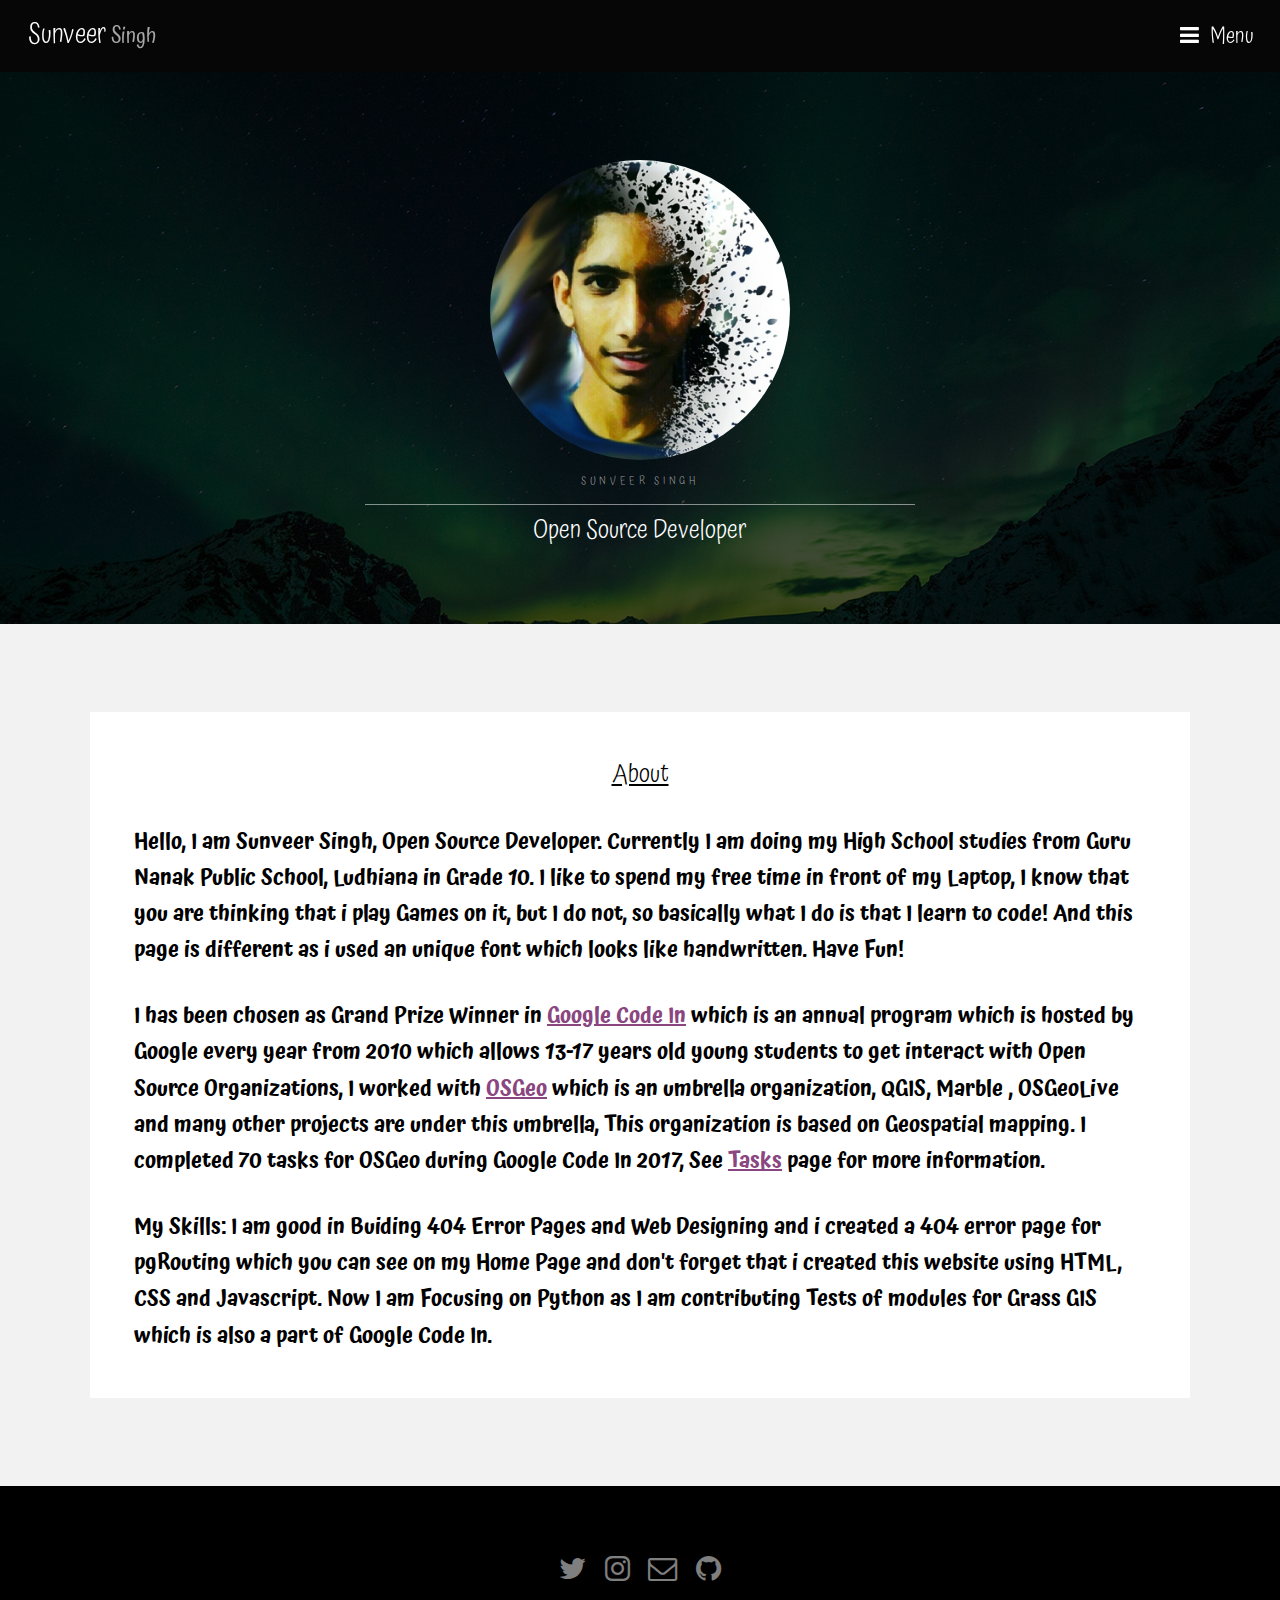
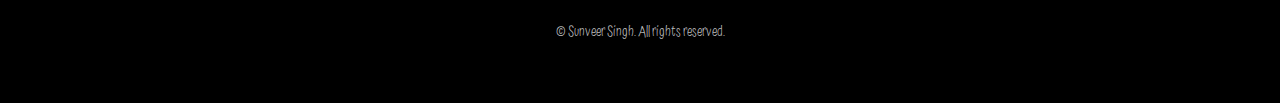
==== about.html @ 75843234 "Website Files" ====
<!DOCTYPE HTML>
<!--

-->
<html>
	<head>
		<title>Sunveer Singh</title>
		<meta charset="utf-8" />
		<meta name="viewport" content="width=device-width, initial-scale=1" />
		<link rel="stylesheet" href="assets/css/main.css" />

<link rel="shortcut icon" href="favicon.ico" type="image/x-icon" />
	</head>
	<body class="subpage">

		<!-- Header -->
			<header id="header">
				<div class="logo"><a href="index.html">Sunveer <span>Singh</span></a></div>
				<a href="#menu">Menu</a>
			</header>

		<!-- Nav -->
			<nav id="menu">
				<ul class="links">
					<li><a href="index.html">Home</a></li>
					<li><a href="about.html">About</a></li>
					<li><a href="feedback_form.html">Contact</a></li>
                                        <li><a href="tasks.html">Tasks</a></li>
                                        <li><a href="https://sunveerblogs.blogspot.in/">Blogs</a></li>
				</ul>
			</nav>

		<!-- One -->
			<section id="One" class="wrapper style3">
				<div class="inner">
					<header class="align-center" >
 <style>
img {
  border-radius: 50%;
}
</style>
                                              
                                                <img src="images/avatar.jpg" alt"Avatar" width='300' height='300'>
						<p>Sunveer Singh</p>
						<h2>Open Source Developer</h2>
					</header>
				</div>
			</section>

		<!-- Two -->
			<section id="two" class="wrapper style2">
				<div class="inner">
					<div class="box">
						<div class="content">
							<header class="align-center">
								
								<h2><u>About</u></h2>
							</header>
<link href='https://fonts.googleapis.com/css?family=Atma' rel='stylesheet'>
<style>
body {
    font-family: 'Atma';font-size: 22px;
}
</style>
							<p><b>Hello, I am Sunveer Singh, Open Source Developer. Currently I am doing my High School studies from Guru Nanak Public School, Ludhiana in Grade 10. I like to spend my free time in front of my Laptop, I know that you are thinking that i play Games on it, but I do not, so basically what I do is that I learn to code! And this page is different as i used an unique font which looks like handwritten. Have Fun! </b></p>

							<p><b>I has been chosen as Grand Prize Winner in <a href="https://codein.withgoogle.com">Google Code In</a> which is an annual  program which is hosted by Google every year from 2010 which allows 13-17 years old young students to get interact with Open Source Organizations, I worked with <a href="https://codein.withgoogle.com/organizations/osgeo/">OSGeo</a> which is an umbrella organization, QGIS, Marble , OSGeoLive and many other projects are under this umbrella, This organization is based on Geospatial mapping. I completed 70 tasks for OSGeo during Google Code In 2017, See <a href="tasks.html">Tasks</a> page for more information.</b></p>

							<p><b>My Skills: I am good in Buiding 404 Error Pages and Web Designing and i created a 404 error page for pgRouting which you can see on my Home Page and don't forget that i created this website using HTML, CSS and Javascript. Now I am Focusing on Python as I am contributing Tests of modules for Grass GIS which is also a part of Google Code In. </b> </p>
						</div>
					</div>
				</div>
			</section>

		<!-- Footer -->
			<footer id="footer">
				<div class="container">
					<ul class="icons">
						<li><a href="https://twitter.com/Sunveer54" class="icon fa-twitter"><span class="label">Twitter</span></a></li>
						<li><a href="https://www.instagram.com/thesunveersingh/" class="icon fa-instagram"><span       class="label">Instagram</span></a></li>
						<li><a href="singhsunveer54@gmail.com" class="icon fa-envelope-o"><span class="label">Email</span></a></li>
<li><a href="#" class="icon fa-github"><span class="label">Github</span></a></li>
					</ul>
				</div>
				<div class="copyright">
					&copy; Sunveer Singh. All rights reserved.
				</div>
			</footer>

		<!-- Scripts -->
			<script src="assets/js/jquery.min.js"></script>
			<script src="assets/js/jquery.scrollex.min.js"></script>
			<script src="assets/js/skel.min.js"></script>
			<script src="assets/js/util.js"></script>
			<script src="assets/js/main.js"></script>

	</body>
</html>
---- assets/css/main.css ----
@charset "UTF-8";
@import url(font-awesome.min.css);
@import url("https://fonts.googleapis.com/css?family=Poppins:300,400,500,600,700");

/*
	Hielo by TEMPLATED
	templated.co @templatedco
	Released for free under the Creative Commons Attribution 3.0 license (templated.co/license)
*/

/* Reset */

	html, body, div, span, applet, object, iframe, h1, h2, h3, h4, h5, h6, p, blockquote, pre, a, abbr, acronym, address, big, cite, code, del, dfn, em, img, ins, kbd, q, s, samp, small, strike, strong, sub, sup, tt, var, b, u, i, center, dl, dt, dd, ol, ul, li, fieldset, form, label, legend, table, caption, tbody, tfoot, thead, tr, th, td, article, aside, canvas, details, embed, figure, figcaption, footer, header, hgroup, menu, nav, output, ruby, section, summary, time, mark, audio, video {
		margin: 0;
		padding: 0;
		border: 0;
		font-size: 100%;
		font: inherit;
		vertical-align: baseline;
	}

	article, aside, details, figcaption, figure, footer, header, hgroup, menu, nav, section {
		display: block;
	}

	body {
		line-height: 1;
	}

	ol, ul {
		list-style: none;
	}

	blockquote, q {
		quotes: none;
	}

	blockquote:before, blockquote:after, q:before, q:after {
		content: '';
		content: none;
	}

	table {
		border-collapse: collapse;
		border-spacing: 0;
	}

	body {
		-webkit-text-size-adjust: none;
	}

/* Box Model */

	*, *:before, *:after {
		-moz-box-sizing: border-box;
		-webkit-box-sizing: border-box;
		box-sizing: border-box;
	}

/* Containers */

	.container {
		margin-left: auto;
		margin-right: auto;
	}

	.container.\31 25\25 {
		width: 100%;
		max-width: 100rem;
		min-width: 80rem;
	}

	.container.\37 5\25 {
		width: 60rem;
	}

	.container.\35 0\25 {
		width: 40rem;
	}

	.container.\32 5\25 {
		width: 20rem;
	}

	.container {
		width: 80rem;
	}

	@media screen and (max-width: 1680px) {

		.container.\31 25\25 {
			width: 100%;
			max-width: 100rem;
			min-width: 80rem;
		}

		.container.\37 5\25 {
			width: 60rem;
		}

		.container.\35 0\25 {
			width: 40rem;
		}

		.container.\32 5\25 {
			width: 20rem;
		}

		.container {
			width: 80rem;
		}

	}

	@media screen and (max-width: 1280px) {

		.container.\31 25\25 {
			width: 100%;
			max-width: 81.25rem;
			min-width: 65rem;
		}

		.container.\37 5\25 {
			width: 48.75rem;
		}

		.container.\35 0\25 {
			width: 32.5rem;
		}

		.container.\32 5\25 {
			width: 16.25rem;
		}

		.container {
			width: 65rem;
		}

	}

	@media screen and (max-width: 980px) {

		.container.\31 25\25 {
			width: 100%;
			max-width: 112.5%;
			min-width: 90%;
		}

		.container.\37 5\25 {
			width: 67.5%;
		}

		.container.\35 0\25 {
			width: 45%;
		}

		.container.\32 5\25 {
			width: 22.5%;
		}

		.container {
			width: 90%;
		}

	}

	@media screen and (max-width: 736px) {

		.container.\31 25\25 {
			width: 100%;
			max-width: 112.5%;
			min-width: 90%;
		}

		.container.\37 5\25 {
			width: 67.5%;
		}

		.container.\35 0\25 {
			width: 45%;
		}

		.container.\32 5\25 {
			width: 22.5%;
		}

		.container {
			width: 90% !important;
		}

	}

	@media screen and (max-width: 480px) {

		.container.\31 25\25 {
			width: 100%;
			max-width: 112.5%;
			min-width: 90%;
		}

		.container.\37 5\25 {
			width: 67.5%;
		}

		.container.\35 0\25 {
			width: 45%;
		}

		.container.\32 5\25 {
			width: 22.5%;
		}

		.container {
			width: 90% !important;
		}

	}

/* Grid */

	.row {
		border-bottom: solid 1px transparent;
		-moz-box-sizing: border-box;
		-webkit-box-sizing: border-box;
		box-sizing: border-box;
	}

	.row > * {
		float: left;
		-moz-box-sizing: border-box;
		-webkit-box-sizing: border-box;
		box-sizing: border-box;
	}

	.row:after, .row:before {
		content: '';
		display: block;
		clear: both;
		height: 0;
	}

	.row.uniform > * > :first-child {
		margin-top: 0;
	}

	.row.uniform > * > :last-child {
		margin-bottom: 0;
	}

	.row.\30 \25 > * {
		padding: 0 0 0 0rem;
	}

	.row.\30 \25 {
		margin: 0 0 -1px 0rem;
	}

	.row.uniform.\30 \25 > * {
		padding: 0rem 0 0 0rem;
	}

	.row.uniform.\30 \25 {
		margin: 0rem 0 -1px 0rem;
	}

	.row > * {
		padding: 0 0 0 2rem;
	}

	.row {
		margin: 0 0 -1px -2rem;
	}

	.row.uniform > * {
		padding: 2rem 0 0 2rem;
	}

	.row.uniform {
		margin: -2rem 0 -1px -2rem;
	}

	.row.\32 00\25 > * {
		padding: 0 0 0 4rem;
	}

	.row.\32 00\25 {
		margin: 0 0 -1px -4rem;
	}

	.row.uniform.\32 00\25 > * {
		padding: 4rem 0 0 4rem;
	}

	.row.uniform.\32 00\25 {
		margin: -4rem 0 -1px -4rem;
	}

	.row.\31 50\25 > * {
		padding: 0 0 0 3rem;
	}

	.row.\31 50\25 {
		margin: 0 0 -1px -3rem;
	}

	.row.uniform.\31 50\25 > * {
		padding: 3rem 0 0 3rem;
	}

	.row.uniform.\31 50\25 {
		margin: -3rem 0 -1px -3rem;
	}

	.row.\35 0\25 > * {
		padding: 0 0 0 1rem;
	}

	.row.\35 0\25 {
		margin: 0 0 -1px -1rem;
	}

	.row.uniform.\35 0\25 > * {
		padding: 1rem 0 0 1rem;
	}

	.row.uniform.\35 0\25 {
		margin: -1rem 0 -1px -1rem;
	}

	.row.\32 5\25 > * {
		padding: 0 0 0 0.5rem;
	}

	.row.\32 5\25 {
		margin: 0 0 -1px -0.5rem;
	}

	.row.uniform.\32 5\25 > * {
		padding: 0.5rem 0 0 0.5rem;
	}

	.row.uniform.\32 5\25 {
		margin: -0.5rem 0 -1px -0.5rem;
	}

	.\31 2u, .\31 2u\24 {
		width: 100%;
		clear: none;
		margin-left: 0;
	}

	.\31 1u, .\31 1u\24 {
		width: 91.6666666667%;
		clear: none;
		margin-left: 0;
	}

	.\31 0u, .\31 0u\24 {
		width: 83.3333333333%;
		clear: none;
		margin-left: 0;
	}

	.\39 u, .\39 u\24 {
		width: 75%;
		clear: none;
		margin-left: 0;
	}

	.\38 u, .\38 u\24 {
		width: 66.6666666667%;
		clear: none;
		margin-left: 0;
	}

	.\37 u, .\37 u\24 {
		width: 58.3333333333%;
		clear: none;
		margin-left: 0;
	}

	.\36 u, .\36 u\24 {
		width: 50%;
		clear: none;
		margin-left: 0;
	}

	.\35 u, .\35 u\24 {
		width: 41.6666666667%;
		clear: none;
		margin-left: 0;
	}

	.\34 u, .\34 u\24 {
		width: 33.3333333333%;
		clear: none;
		margin-left: 0;
	}

	.\33 u, .\33 u\24 {
		width: 25%;
		clear: none;
		margin-left: 0;
	}

	.\32 u, .\32 u\24 {
		width: 16.6666666667%;
		clear: none;
		margin-left: 0;
	}

	.\31 u, .\31 u\24 {
		width: 8.3333333333%;
		clear: none;
		margin-left: 0;
	}

	.\31 2u\24 + *,
	.\31 1u\24 + *,
	.\31 0u\24 + *,
	.\39 u\24 + *,
	.\38 u\24 + *,
	.\37 u\24 + *,
	.\36 u\24 + *,
	.\35 u\24 + *,
	.\34 u\24 + *,
	.\33 u\24 + *,
	.\32 u\24 + *,
	.\31 u\24 + * {
		clear: left;
	}

	.\-11u {
		margin-left: 91.66667%;
	}

	.\-10u {
		margin-left: 83.33333%;
	}

	.\-9u {
		margin-left: 75%;
	}

	.\-8u {
		margin-left: 66.66667%;
	}

	.\-7u {
		margin-left: 58.33333%;
	}

	.\-6u {
		margin-left: 50%;
	}

	.\-5u {
		margin-left: 41.66667%;
	}

	.\-4u {
		margin-left: 33.33333%;
	}

	.\-3u {
		margin-left: 25%;
	}

	.\-2u {
		margin-left: 16.66667%;
	}

	.\-1u {
		margin-left: 8.33333%;
	}

	@media screen and (max-width: 1680px) {

		.row > * {
			padding: 0 0 0 2rem;
		}

		.row {
			margin: 0 0 -1px -2rem;
		}

		.row.uniform > * {
			padding: 2rem 0 0 2rem;
		}

		.row.uniform {
			margin: -2rem 0 -1px -2rem;
		}

		.row.\32 00\25 > * {
			padding: 0 0 0 4rem;
		}

		.row.\32 00\25 {
			margin: 0 0 -1px -4rem;
		}

		.row.uniform.\32 00\25 > * {
			padding: 4rem 0 0 4rem;
		}

		.row.uniform.\32 00\25 {
			margin: -4rem 0 -1px -4rem;
		}

		.row.\31 50\25 > * {
			padding: 0 0 0 3rem;
		}

		.row.\31 50\25 {
			margin: 0 0 -1px -3rem;
		}

		.row.uniform.\31 50\25 > * {
			padding: 3rem 0 0 3rem;
		}

		.row.uniform.\31 50\25 {
			margin: -3rem 0 -1px -3rem;
		}

		.row.\35 0\25 > * {
			padding: 0 0 0 1rem;
		}

		.row.\35 0\25 {
			margin: 0 0 -1px -1rem;
		}

		.row.uniform.\35 0\25 > * {
			padding: 1rem 0 0 1rem;
		}

		.row.uniform.\35 0\25 {
			margin: -1rem 0 -1px -1rem;
		}

		.row.\32 5\25 > * {
			padding: 0 0 0 0.5rem;
		}

		.row.\32 5\25 {
			margin: 0 0 -1px -0.5rem;
		}

		.row.uniform.\32 5\25 > * {
			padding: 0.5rem 0 0 0.5rem;
		}

		.row.uniform.\32 5\25 {
			margin: -0.5rem 0 -1px -0.5rem;
		}

		.\31 2u\28xlarge\29, .\31 2u\24\28xlarge\29 {
			width: 100%;
			clear: none;
			margin-left: 0;
		}

		.\31 1u\28xlarge\29, .\31 1u\24\28xlarge\29 {
			width: 91.6666666667%;
			clear: none;
			margin-left: 0;
		}

		.\31 0u\28xlarge\29, .\31 0u\24\28xlarge\29 {
			width: 83.3333333333%;
			clear: none;
			margin-left: 0;
		}

		.\39 u\28xlarge\29, .\39 u\24\28xlarge\29 {
			width: 75%;
			clear: none;
			margin-left: 0;
		}

		.\38 u\28xlarge\29, .\38 u\24\28xlarge\29 {
			width: 66.6666666667%;
			clear: none;
			margin-left: 0;
		}

		.\37 u\28xlarge\29, .\37 u\24\28xlarge\29 {
			width: 58.3333333333%;
			clear: none;
			margin-left: 0;
		}

		.\36 u\28xlarge\29, .\36 u\24\28xlarge\29 {
			width: 50%;
			clear: none;
			margin-left: 0;
		}

		.\35 u\28xlarge\29, .\35 u\24\28xlarge\29 {
			width: 41.6666666667%;
			clear: none;
			margin-left: 0;
		}

		.\34 u\28xlarge\29, .\34 u\24\28xlarge\29 {
			width: 33.3333333333%;
			clear: none;
			margin-left: 0;
		}

		.\33 u\28xlarge\29, .\33 u\24\28xlarge\29 {
			width: 25%;
			clear: none;
			margin-left: 0;
		}

		.\32 u\28xlarge\29, .\32 u\24\28xlarge\29 {
			width: 16.6666666667%;
			clear: none;
			margin-left: 0;
		}

		.\31 u\28xlarge\29, .\31 u\24\28xlarge\29 {
			width: 8.3333333333%;
			clear: none;
			margin-left: 0;
		}

		.\31 2u\24\28xlarge\29 + *,
		.\31 1u\24\28xlarge\29 + *,
		.\31 0u\24\28xlarge\29 + *,
		.\39 u\24\28xlarge\29 + *,
		.\38 u\24\28xlarge\29 + *,
		.\37 u\24\28xlarge\29 + *,
		.\36 u\24\28xlarge\29 + *,
		.\35 u\24\28xlarge\29 + *,
		.\34 u\24\28xlarge\29 + *,
		.\33 u\24\28xlarge\29 + *,
		.\32 u\24\28xlarge\29 + *,
		.\31 u\24\28xlarge\29 + * {
			clear: left;
		}

		.\-11u\28xlarge\29 {
			margin-left: 91.66667%;
		}

		.\-10u\28xlarge\29 {
			margin-left: 83.33333%;
		}

		.\-9u\28xlarge\29 {
			margin-left: 75%;
		}

		.\-8u\28xlarge\29 {
			margin-left: 66.66667%;
		}

		.\-7u\28xlarge\29 {
			margin-left: 58.33333%;
		}

		.\-6u\28xlarge\29 {
			margin-left: 50%;
		}

		.\-5u\28xlarge\29 {
			margin-left: 41.66667%;
		}

		.\-4u\28xlarge\29 {
			margin-left: 33.33333%;
		}

		.\-3u\28xlarge\29 {
			margin-left: 25%;
		}

		.\-2u\28xlarge\29 {
			margin-left: 16.66667%;
		}

		.\-1u\28xlarge\29 {
			margin-left: 8.33333%;
		}

	}

	@media screen and (max-width: 1280px) {

		.row > * {
			padding: 0 0 0 1.5rem;
		}

		.row {
			margin: 0 0 -1px -1.5rem;
		}

		.row.uniform > * {
			padding: 1.5rem 0 0 1.5rem;
		}

		.row.uniform {
			margin: -1.5rem 0 -1px -1.5rem;
		}

		.row.\32 00\25 > * {
			padding: 0 0 0 3rem;
		}

		.row.\32 00\25 {
			margin: 0 0 -1px -3rem;
		}

		.row.uniform.\32 00\25 > * {
			padding: 3rem 0 0 3rem;
		}

		.row.uniform.\32 00\25 {
			margin: -3rem 0 -1px -3rem;
		}

		.row.\31 50\25 > * {
			padding: 0 0 0 2.25rem;
		}

		.row.\31 50\25 {
			margin: 0 0 -1px -2.25rem;
		}

		.row.uniform.\31 50\25 > * {
			padding: 2.25rem 0 0 2.25rem;
		}

		.row.uniform.\31 50\25 {
			margin: -2.25rem 0 -1px -2.25rem;
		}

		.row.\35 0\25 > * {
			padding: 0 0 0 0.75rem;
		}

		.row.\35 0\25 {
			margin: 0 0 -1px -0.75rem;
		}

		.row.uniform.\35 0\25 > * {
			padding: 0.75rem 0 0 0.75rem;
		}

		.row.uniform.\35 0\25 {
			margin: -0.75rem 0 -1px -0.75rem;
		}

		.row.\32 5\25 > * {
			padding: 0 0 0 0.375rem;
		}

		.row.\32 5\25 {
			margin: 0 0 -1px -0.375rem;
		}

		.row.uniform.\32 5\25 > * {
			padding: 0.375rem 0 0 0.375rem;
		}

		.row.uniform.\32 5\25 {
			margin: -0.375rem 0 -1px -0.375rem;
		}

		.\31 2u\28large\29, .\31 2u\24\28large\29 {
			width: 100%;
			clear: none;
			margin-left: 0;
		}

		.\31 1u\28large\29, .\31 1u\24\28large\29 {
			width: 91.6666666667%;
			clear: none;
			margin-left: 0;
		}

		.\31 0u\28large\29, .\31 0u\24\28large\29 {
			width: 83.3333333333%;
			clear: none;
			margin-left: 0;
		}

		.\39 u\28large\29, .\39 u\24\28large\29 {
			width: 75%;
			clear: none;
			margin-left: 0;
		}

		.\38 u\28large\29, .\38 u\24\28large\29 {
			width: 66.6666666667%;
			clear: none;
			margin-left: 0;
		}

		.\37 u\28large\29, .\37 u\24\28large\29 {
			width: 58.3333333333%;
			clear: none;
			margin-left: 0;
		}

		.\36 u\28large\29, .\36 u\24\28large\29 {
			width: 50%;
			clear: none;
			margin-left: 0;
		}

		.\35 u\28large\29, .\35 u\24\28large\29 {
			width: 41.6666666667%;
			clear: none;
			margin-left: 0;
		}

		.\34 u\28large\29, .\34 u\24\28large\29 {
			width: 33.3333333333%;
			clear: none;
			margin-left: 0;
		}

		.\33 u\28large\29, .\33 u\24\28large\29 {
			width: 25%;
			clear: none;
			margin-left: 0;
		}

		.\32 u\28large\29, .\32 u\24\28large\29 {
			width: 16.6666666667%;
			clear: none;
			margin-left: 0;
		}

		.\31 u\28large\29, .\31 u\24\28large\29 {
			width: 8.3333333333%;
			clear: none;
			margin-left: 0;
		}

		.\31 2u\24\28large\29 + *,
		.\31 1u\24\28large\29 + *,
		.\31 0u\24\28large\29 + *,
		.\39 u\24\28large\29 + *,
		.\38 u\24\28large\29 + *,
		.\37 u\24\28large\29 + *,
		.\36 u\24\28large\29 + *,
		.\35 u\24\28large\29 + *,
		.\34 u\24\28large\29 + *,
		.\33 u\24\28large\29 + *,
		.\32 u\24\28large\29 + *,
		.\31 u\24\28large\29 + * {
			clear: left;
		}

		.\-11u\28large\29 {
			margin-left: 91.66667%;
		}

		.\-10u\28large\29 {
			margin-left: 83.33333%;
		}

		.\-9u\28large\29 {
			margin-left: 75%;
		}

		.\-8u\28large\29 {
			margin-left: 66.66667%;
		}

		.\-7u\28large\29 {
			margin-left: 58.33333%;
		}

		.\-6u\28large\29 {
			margin-left: 50%;
		}

		.\-5u\28large\29 {
			margin-left: 41.66667%;
		}

		.\-4u\28large\29 {
			margin-left: 33.33333%;
		}

		.\-3u\28large\29 {
			margin-left: 25%;
		}

		.\-2u\28large\29 {
			margin-left: 16.66667%;
		}

		.\-1u\28large\29 {
			margin-left: 8.33333%;
		}

	}

	@media screen and (max-width: 980px) {

		.row > * {
			padding: 0 0 0 1.5rem;
		}

		.row {
			margin: 0 0 -1px -1.5rem;
		}

		.row.uniform > * {
			padding: 1.5rem 0 0 1.5rem;
		}

		.row.uniform {
			margin: -1.5rem 0 -1px -1.5rem;
		}

		.row.\32 00\25 > * {
			padding: 0 0 0 3rem;
		}

		.row.\32 00\25 {
			margin: 0 0 -1px -3rem;
		}

		.row.uniform.\32 00\25 > * {
			padding: 3rem 0 0 3rem;
		}

		.row.uniform.\32 00\25 {
			margin: -3rem 0 -1px -3rem;
		}

		.row.\31 50\25 > * {
			padding: 0 0 0 2.25rem;
		}

		.row.\31 50\25 {
			margin: 0 0 -1px -2.25rem;
		}

		.row.uniform.\31 50\25 > * {
			padding: 2.25rem 0 0 2.25rem;
		}

		.row.uniform.\31 50\25 {
			margin: -2.25rem 0 -1px -2.25rem;
		}

		.row.\35 0\25 > * {
			padding: 0 0 0 0.75rem;
		}

		.row.\35 0\25 {
			margin: 0 0 -1px -0.75rem;
		}

		.row.uniform.\35 0\25 > * {
			padding: 0.75rem 0 0 0.75rem;
		}

		.row.uniform.\35 0\25 {
			margin: -0.75rem 0 -1px -0.75rem;
		}

		.row.\32 5\25 > * {
			padding: 0 0 0 0.375rem;
		}

		.row.\32 5\25 {
			margin: 0 0 -1px -0.375rem;
		}

		.row.uniform.\32 5\25 > * {
			padding: 0.375rem 0 0 0.375rem;
		}

		.row.uniform.\32 5\25 {
			margin: -0.375rem 0 -1px -0.375rem;
		}

		.\31 2u\28medium\29, .\31 2u\24\28medium\29 {
			width: 100%;
			clear: none;
			margin-left: 0;
		}

		.\31 1u\28medium\29, .\31 1u\24\28medium\29 {
			width: 91.6666666667%;
			clear: none;
			margin-left: 0;
		}

		.\31 0u\28medium\29, .\31 0u\24\28medium\29 {
			width: 83.3333333333%;
			clear: none;
			margin-left: 0;
		}

		.\39 u\28medium\29, .\39 u\24\28medium\29 {
			width: 75%;
			clear: none;
			margin-left: 0;
		}

		.\38 u\28medium\29, .\38 u\24\28medium\29 {
			width: 66.6666666667%;
			clear: none;
			margin-left: 0;
		}

		.\37 u\28medium\29, .\37 u\24\28medium\29 {
			width: 58.3333333333%;
			clear: none;
			margin-left: 0;
		}

		.\36 u\28medium\29, .\36 u\24\28medium\29 {
			width: 50%;
			clear: none;
			margin-left: 0;
		}

		.\35 u\28medium\29, .\35 u\24\28medium\29 {
			width: 41.6666666667%;
			clear: none;
			margin-left: 0;
		}

		.\34 u\28medium\29, .\34 u\24\28medium\29 {
			width: 33.3333333333%;
			clear: none;
			margin-left: 0;
		}

		.\33 u\28medium\29, .\33 u\24\28medium\29 {
			width: 25%;
			clear: none;
			margin-left: 0;
		}

		.\32 u\28medium\29, .\32 u\24\28medium\29 {
			width: 16.6666666667%;
			clear: none;
			margin-left: 0;
		}

		.\31 u\28medium\29, .\31 u\24\28medium\29 {
			width: 8.3333333333%;
			clear: none;
			margin-left: 0;
		}

		.\31 2u\24\28medium\29 + *,
		.\31 1u\24\28medium\29 + *,
		.\31 0u\24\28medium\29 + *,
		.\39 u\24\28medium\29 + *,
		.\38 u\24\28medium\29 + *,
		.\37 u\24\28medium\29 + *,
		.\36 u\24\28medium\29 + *,
		.\35 u\24\28medium\29 + *,
		.\34 u\24\28medium\29 + *,
		.\33 u\24\28medium\29 + *,
		.\32 u\24\28medium\29 + *,
		.\31 u\24\28medium\29 + * {
			clear: left;
		}

		.\-11u\28medium\29 {
			margin-left: 91.66667%;
		}

		.\-10u\28medium\29 {
			margin-left: 83.33333%;
		}

		.\-9u\28medium\29 {
			margin-left: 75%;
		}

		.\-8u\28medium\29 {
			margin-left: 66.66667%;
		}

		.\-7u\28medium\29 {
			margin-left: 58.33333%;
		}

		.\-6u\28medium\29 {
			margin-left: 50%;
		}

		.\-5u\28medium\29 {
			margin-left: 41.66667%;
		}

		.\-4u\28medium\29 {
			margin-left: 33.33333%;
		}

		.\-3u\28medium\29 {
			margin-left: 25%;
		}

		.\-2u\28medium\29 {
			margin-left: 16.66667%;
		}

		.\-1u\28medium\29 {
			margin-left: 8.33333%;
		}

	}

	@media screen and (max-width: 736px) {

		.row > * {
			padding: 0 0 0 1.25rem;
		}

		.row {
			margin: 0 0 -1px -1.25rem;
		}

		.row.uniform > * {
			padding: 1.25rem 0 0 1.25rem;
		}

		.row.uniform {
			margin: -1.25rem 0 -1px -1.25rem;
		}

		.row.\32 00\25 > * {
			padding: 0 0 0 2.5rem;
		}

		.row.\32 00\25 {
			margin: 0 0 -1px -2.5rem;
		}

		.row.uniform.\32 00\25 > * {
			padding: 2.5rem 0 0 2.5rem;
		}

		.row.uniform.\32 00\25 {
			margin: -2.5rem 0 -1px -2.5rem;
		}

		.row.\31 50\25 > * {
			padding: 0 0 0 1.875rem;
		}

		.row.\31 50\25 {
			margin: 0 0 -1px -1.875rem;
		}

		.row.uniform.\31 50\25 > * {
			padding: 1.875rem 0 0 1.875rem;
		}

		.row.uniform.\31 50\25 {
			margin: -1.875rem 0 -1px -1.875rem;
		}

		.row.\35 0\25 > * {
			padding: 0 0 0 0.625rem;
		}

		.row.\35 0\25 {
			margin: 0 0 -1px -0.625rem;
		}

		.row.uniform.\35 0\25 > * {
			padding: 0.625rem 0 0 0.625rem;
		}

		.row.uniform.\35 0\25 {
			margin: -0.625rem 0 -1px -0.625rem;
		}

		.row.\32 5\25 > * {
			padding: 0 0 0 0.3125rem;
		}

		.row.\32 5\25 {
			margin: 0 0 -1px -0.3125rem;
		}

		.row.uniform.\32 5\25 > * {
			padding: 0.3125rem 0 0 0.3125rem;
		}

		.row.uniform.\32 5\25 {
			margin: -0.3125rem 0 -1px -0.3125rem;
		}

		.\31 2u\28small\29, .\31 2u\24\28small\29 {
			width: 100%;
			clear: none;
			margin-left: 0;
		}

		.\31 1u\28small\29, .\31 1u\24\28small\29 {
			width: 91.6666666667%;
			clear: none;
			margin-left: 0;
		}

		.\31 0u\28small\29, .\31 0u\24\28small\29 {
			width: 83.3333333333%;
			clear: none;
			margin-left: 0;
		}

		.\39 u\28small\29, .\39 u\24\28small\29 {
			width: 75%;
			clear: none;
			margin-left: 0;
		}

		.\38 u\28small\29, .\38 u\24\28small\29 {
			width: 66.6666666667%;
			clear: none;
			margin-left: 0;
		}

		.\37 u\28small\29, .\37 u\24\28small\29 {
			width: 58.3333333333%;
			clear: none;
			margin-left: 0;
		}

		.\36 u\28small\29, .\36 u\24\28small\29 {
			width: 50%;
			clear: none;
			margin-left: 0;
		}

		.\35 u\28small\29, .\35 u\24\28small\29 {
			width: 41.6666666667%;
			clear: none;
			margin-left: 0;
		}

		.\34 u\28small\29, .\34 u\24\28small\29 {
			width: 33.3333333333%;
			clear: none;
			margin-left: 0;
		}

		.\33 u\28small\29, .\33 u\24\28small\29 {
			width: 25%;
			clear: none;
			margin-left: 0;
		}

		.\32 u\28small\29, .\32 u\24\28small\29 {
			width: 16.6666666667%;
			clear: none;
			margin-left: 0;
		}

		.\31 u\28small\29, .\31 u\24\28small\29 {
			width: 8.3333333333%;
			clear: none;
			margin-left: 0;
		}

		.\31 2u\24\28small\29 + *,
		.\31 1u\24\28small\29 + *,
		.\31 0u\24\28small\29 + *,
		.\39 u\24\28small\29 + *,
		.\38 u\24\28small\29 + *,
		.\37 u\24\28small\29 + *,
		.\36 u\24\28small\29 + *,
		.\35 u\24\28small\29 + *,
		.\34 u\24\28small\29 + *,
		.\33 u\24\28small\29 + *,
		.\32 u\24\28small\29 + *,
		.\31 u\24\28small\29 + * {
			clear: left;
		}

		.\-11u\28small\29 {
			margin-left: 91.66667%;
		}

		.\-10u\28small\29 {
			margin-left: 83.33333%;
		}

		.\-9u\28small\29 {
			margin-left: 75%;
		}

		.\-8u\28small\29 {
			margin-left: 66.66667%;
		}

		.\-7u\28small\29 {
			margin-left: 58.33333%;
		}

		.\-6u\28small\29 {
			margin-left: 50%;
		}

		.\-5u\28small\29 {
			margin-left: 41.66667%;
		}

		.\-4u\28small\29 {
			margin-left: 33.33333%;
		}

		.\-3u\28small\29 {
			margin-left: 25%;
		}

		.\-2u\28small\29 {
			margin-left: 16.66667%;
		}

		.\-1u\28small\29 {
			margin-left: 8.33333%;
		}

	}

	@media screen and (max-width: 480px) {

		.row > * {
			padding: 0 0 0 1.25rem;
		}

		.row {
			margin: 0 0 -1px -1.25rem;
		}

		.row.uniform > * {
			padding: 1.25rem 0 0 1.25rem;
		}

		.row.uniform {
			margin: -1.25rem 0 -1px -1.25rem;
		}

		.row.\32 00\25 > * {
			padding: 0 0 0 2.5rem;
		}

		.row.\32 00\25 {
			margin: 0 0 -1px -2.5rem;
		}

		.row.uniform.\32 00\25 > * {
			padding: 2.5rem 0 0 2.5rem;
		}

		.row.uniform.\32 00\25 {
			margin: -2.5rem 0 -1px -2.5rem;
		}

		.row.\31 50\25 > * {
			padding: 0 0 0 1.875rem;
		}

		.row.\31 50\25 {
			margin: 0 0 -1px -1.875rem;
		}

		.row.uniform.\31 50\25 > * {
			padding: 1.875rem 0 0 1.875rem;
		}

		.row.uniform.\31 50\25 {
			margin: -1.875rem 0 -1px -1.875rem;
		}

		.row.\35 0\25 > * {
			padding: 0 0 0 0.625rem;
		}

		.row.\35 0\25 {
			margin: 0 0 -1px -0.625rem;
		}

		.row.uniform.\35 0\25 > * {
			padding: 0.625rem 0 0 0.625rem;
		}

		.row.uniform.\35 0\25 {
			margin: -0.625rem 0 -1px -0.625rem;
		}

		.row.\32 5\25 > * {
			padding: 0 0 0 0.3125rem;
		}

		.row.\32 5\25 {
			margin: 0 0 -1px -0.3125rem;
		}

		.row.uniform.\32 5\25 > * {
			padding: 0.3125rem 0 0 0.3125rem;
		}

		.row.uniform.\32 5\25 {
			margin: -0.3125rem 0 -1px -0.3125rem;
		}

		.\31 2u\28xsmall\29, .\31 2u\24\28xsmall\29 {
			width: 100%;
			clear: none;
			margin-left: 0;
		}

		.\31 1u\28xsmall\29, .\31 1u\24\28xsmall\29 {
			width: 91.6666666667%;
			clear: none;
			margin-left: 0;
		}

		.\31 0u\28xsmall\29, .\31 0u\24\28xsmall\29 {
			width: 83.3333333333%;
			clear: none;
			margin-left: 0;
		}

		.\39 u\28xsmall\29, .\39 u\24\28xsmall\29 {
			width: 75%;
			clear: none;
			margin-left: 0;
		}

		.\38 u\28xsmall\29, .\38 u\24\28xsmall\29 {
			width: 66.6666666667%;
			clear: none;
			margin-left: 0;
		}

		.\37 u\28xsmall\29, .\37 u\24\28xsmall\29 {
			width: 58.3333333333%;
			clear: none;
			margin-left: 0;
		}

		.\36 u\28xsmall\29, .\36 u\24\28xsmall\29 {
			width: 50%;
			clear: none;
			margin-left: 0;
		}

		.\35 u\28xsmall\29, .\35 u\24\28xsmall\29 {
			width: 41.6666666667%;
			clear: none;
			margin-left: 0;
		}

		.\34 u\28xsmall\29, .\34 u\24\28xsmall\29 {
			width: 33.3333333333%;
			clear: none;
			margin-left: 0;
		}

		.\33 u\28xsmall\29, .\33 u\24\28xsmall\29 {
			width: 25%;
			clear: none;
			margin-left: 0;
		}

		.\32 u\28xsmall\29, .\32 u\24\28xsmall\29 {
			width: 16.6666666667%;
			clear: none;
			margin-left: 0;
		}

		.\31 u\28xsmall\29, .\31 u\24\28xsmall\29 {
			width: 8.3333333333%;
			clear: none;
			margin-left: 0;
		}

		.\31 2u\24\28xsmall\29 + *,
		.\31 1u\24\28xsmall\29 + *,
		.\31 0u\24\28xsmall\29 + *,
		.\39 u\24\28xsmall\29 + *,
		.\38 u\24\28xsmall\29 + *,
		.\37 u\24\28xsmall\29 + *,
		.\36 u\24\28xsmall\29 + *,
		.\35 u\24\28xsmall\29 + *,
		.\34 u\24\28xsmall\29 + *,
		.\33 u\24\28xsmall\29 + *,
		.\32 u\24\28xsmall\29 + *,
		.\31 u\24\28xsmall\29 + * {
			clear: left;
		}

		.\-11u\28xsmall\29 {
			margin-left: 91.66667%;
		}

		.\-10u\28xsmall\29 {
			margin-left: 83.33333%;
		}

		.\-9u\28xsmall\29 {
			margin-left: 75%;
		}

		.\-8u\28xsmall\29 {
			margin-left: 66.66667%;
		}

		.\-7u\28xsmall\29 {
			margin-left: 58.33333%;
		}

		.\-6u\28xsmall\29 {
			margin-left: 50%;
		}

		.\-5u\28xsmall\29 {
			margin-left: 41.66667%;
		}

		.\-4u\28xsmall\29 {
			margin-left: 33.33333%;
		}

		.\-3u\28xsmall\29 {
			margin-left: 25%;
		}

		.\-2u\28xsmall\29 {
			margin-left: 16.66667%;
		}

		.\-1u\28xsmall\29 {
			margin-left: 8.33333%;
		}

	}

/* Basic */

	@-ms-viewport {
		width: device-width;
	}

	body {
		-ms-overflow-style: scrollbar;
	}

	@media screen and (max-width: 480px) {

		html, body {
			min-width: 320px;
		}

	}

	body {
		background: #fff;
	}

		body.is-loading *, body.is-loading *:before, body.is-loading *:after {
			-moz-animation: none !important;
			-webkit-animation: none !important;
			-ms-animation: none !important;
			animation: none !important;
			-moz-transition: none !important;
			-webkit-transition: none !important;
			-ms-transition: none !important;
			transition: none !important;
		}

/* Type */

	html {
		font-size: 13pt;
	}

		@media screen and (max-width: 1680px) {

			html {
				font-size: 11pt;
			}

		}

		@media screen and (max-width: 1280px) {

			html {
				font-size: 11pt;
			}

		}

		@media screen and (max-width: 980px) {

			html {
				font-size: 12pt;
			}

		}

		@media screen and (max-width: 736px) {

			html {
				font-size: 12pt;
			}

		}

		@media screen and (max-width: 480px) {

			html {
				font-size: 12pt;
			}

		}

	body {
		background-color: #fff;
		color: #444;
	}

	body, input, select, textarea {
		font-family: "Poppins", sans-serif;
		font-weight: 300;
		font-size: 1rem;
		line-height: 1.65;
	}

	a {
		text-decoration: underline;
	}

		a:hover {
			text-decoration: none;
		}

	strong, b {
		font-weight: 600;
	}

	em, i {
		font-style: italic;
	}

	p {
		margin: 0 0 2rem 0;
	}

		p.special {
			text-transform: uppercase;
			font-size: .75rem;
			font-weight: 300;
			margin: 0 0 .5rem 0;
			padding: 0 0 1rem 0;
			letter-spacing: .25rem;
		}

			p.special:after {
				content: '';
				position: absolute;
				margin: auto;
				right: 0;
				bottom: 0;
				left: 0;
				width: 50%;
				height: 1px;
				background-color: rgba(0, 0, 0, 0.125);
			}

	h1, h2, h3, h4, h5, h6 {
		font-weight: 300;
		line-height: 1.5;
		margin: 0 0 1rem 0;
	}

		h1 a, h2 a, h3 a, h4 a, h5 a, h6 a {
			color: inherit;
			text-decoration: none;
		}

	h2 {
		font-size: 1.75rem;
	}

	h3 {
		font-size: 1.35rem;
	}

	h4 {
		font-size: 1.1rem;
	}

	h5 {
		font-size: 0.9rem;
	}

	h6 {
		font-size: 0.7rem;
	}

	sub {
		font-size: 0.8rem;
		position: relative;
		top: 0.5rem;
	}

	sup {
		font-size: 0.8rem;
		position: relative;
		top: -0.5rem;
	}

	blockquote {
		border-left: solid 4px;
		font-style: italic;
		margin: 0 0 2rem 0;
		padding: 0.5rem 0 0.5rem 2rem;
	}

	code {
		border-radius: 2px;
		border: solid 1px;
		font-family: "Courier New", monospace;
		font-size: 0.9rem;
		margin: 0 0.25rem;
		padding: 0.25rem 0.65rem;
	}

	pre {
		-webkit-overflow-scrolling: touch;
		font-family: "Courier New", monospace;
		font-size: 0.9rem;
		margin: 0 0 2rem 0;
	}

		pre code {
			display: block;
			line-height: 1.75;
			padding: 1rem 1.5rem;
			overflow-x: auto;
		}

	hr {
		border: 0;
		border-bottom: solid 1px;
		margin: 2rem 0;
	}

		hr.major {
			margin: 3rem 0;
		}

	.align-left {
		text-align: left;
	}

	.align-center {
		text-align: center;
	}

	.align-right {
		text-align: right;
	}

	input, select, textarea {
		color: #555;
	}

	a {
		color: #8a4680;
	}

	strong, b {
		color: #555;
	}

	h1, h2, h3, h4, h5, h6 {
		color: #555;
	}

	blockquote {
		border-left-color: rgba(144, 144, 144, 0.25);
	}

	code {
		background: rgba(144, 144, 144, 0.075);
		border-color: rgba(144, 144, 144, 0.25);
	}

	hr {
		border-bottom-color: rgba(144, 144, 144, 0.25);
	}

/* Box */

	.box {
		margin-bottom: 2rem;
		background: #FFF;
	}

		.box .image.fit {
			margin: 0;
			border-radius: 0;
		}

			.box .image.fit img {
				border-radius: 0;
			}

		.box header h2 {
			margin-bottom: 2rem;
		}

		.box header p {
			text-transform: uppercase;
			font-size: .75rem;
			font-weight: 300;
			margin: 0 0 .25rem 0;
			padding: 0 0 .75rem 0;
			letter-spacing: .25rem;
		}

			.box header p:after {
				content: '';
				position: absolute;
				margin: auto;
				right: 0;
				bottom: 0;
				left: 0;
				width: 50%;
				height: 1px;
				background-color: rgba(0, 0, 0, 0.125);
			}

		.box .content {
			padding: 3rem;
		}

		.box > :last-child,
		.box > :last-child > :last-child,
		.box > :last-child > :last-child > :last-child {
			margin-bottom: 0;
		}

		.box.alt {
			border: 0;
			border-radius: 0;
			padding: 0;
		}

		@media screen and (max-width: 736px) {

			.box .content {
				padding: 2rem;
			}

		}

	.box {
		border-color: rgba(144, 144, 144, 0.25);
	}

/* Button */

	input[type="submit"],
	input[type="reset"],
	input[type="button"],
	button,
	.button {
		-moz-appearance: none;
		-webkit-appearance: none;
		-ms-appearance: none;
		appearance: none;
		-moz-transition: background-color 0.2s ease-in-out, color 0.2s ease-in-out;
		-webkit-transition: background-color 0.2s ease-in-out, color 0.2s ease-in-out;
		-ms-transition: background-color 0.2s ease-in-out, color 0.2s ease-in-out;
		transition: background-color 0.2s ease-in-out, color 0.2s ease-in-out;
		border-radius: 2px;
		border: 0;
		cursor: pointer;
		display: inline-block;
		font-weight: 300;
		height: 2.85rem;
		line-height: 2.95rem;
		padding: 0 1.5rem;
		text-align: center;
		text-decoration: none;
		text-transform: uppercase;
		white-space: nowrap;
	}

		input[type="submit"].icon,
		input[type="reset"].icon,
		input[type="button"].icon,
		button.icon,
		.button.icon {
			padding-left: 1.35rem;
		}

			input[type="submit"].icon:before,
			input[type="reset"].icon:before,
			input[type="button"].icon:before,
			button.icon:before,
			.button.icon:before {
				margin-right: 0.5rem;
			}

		input[type="submit"].fit,
		input[type="reset"].fit,
		input[type="button"].fit,
		button.fit,
		.button.fit {
			display: block;
			margin: 0 0 1rem 0;
			width: 100%;
		}

		input[type="submit"].small,
		input[type="reset"].small,
		input[type="button"].small,
		button.small,
		.button.small {
			font-size: 0.8rem;
		}

		input[type="submit"].big,
		input[type="reset"].big,
		input[type="button"].big,
		button.big,
		.button.big {
			font-size: 1.35rem;
		}

		input[type="submit"].disabled, input[type="submit"]:disabled,
		input[type="reset"].disabled,
		input[type="reset"]:disabled,
		input[type="button"].disabled,
		input[type="button"]:disabled,
		button.disabled,
		button:disabled,
		.button.disabled,
		.button:disabled {
			-moz-pointer-events: none;
			-webkit-pointer-events: none;
			-ms-pointer-events: none;
			pointer-events: none;
			opacity: 0.25;
		}

		@media screen and (max-width: 480px) {

			input[type="submit"],
			input[type="reset"],
			input[type="button"],
			button,
			.button {
				padding: 0;
				width: 100%;
			}

		}

	input[type="submit"],
	input[type="reset"],
	input[type="button"],
	button,
	.button {
		background-color: #f2f2f2;
		color: #000 !important;
	}

		input[type="submit"]:hover,
		input[type="reset"]:hover,
		input[type="button"]:hover,
		button:hover,
		.button:hover {
			background-color: white;
		}

		input[type="submit"]:active,
		input[type="reset"]:active,
		input[type="button"]:active,
		button:active,
		.button:active {
			background-color: #e5e5e5;
		}

		input[type="submit"].alt,
		input[type="reset"].alt,
		input[type="button"].alt,
		button.alt,
		.button.alt {
			background-color: transparent;
			box-shadow: inset 0 0 0 2px rgba(144, 144, 144, 0.25);
			color: #555 !important;
		}

			input[type="submit"].alt:hover,
			input[type="reset"].alt:hover,
			input[type="button"].alt:hover,
			button.alt:hover,
			.button.alt:hover {
				background-color: rgba(144, 144, 144, 0.075);
			}

			input[type="submit"].alt:active,
			input[type="reset"].alt:active,
			input[type="button"].alt:active,
			button.alt:active,
			.button.alt:active {
				background-color: rgba(144, 144, 144, 0.2);
			}

			input[type="submit"].alt.icon:before,
			input[type="reset"].alt.icon:before,
			input[type="button"].alt.icon:before,
			button.alt.icon:before,
			.button.alt.icon:before {
				color: #bbb;
			}

		input[type="submit"].special,
		input[type="reset"].special,
		input[type="button"].special,
		button.special,
		.button.special {
			background-color: #8a4680;
			color: #ffffff !important;
		}

			input[type="submit"].special:hover,
			input[type="reset"].special:hover,
			input[type="button"].special:hover,
			button.special:hover,
			.button.special:hover {
				background-color: #9b4f90;
			}

			input[type="submit"].special:active,
			input[type="reset"].special:active,
			input[type="button"].special:active,
			button.special:active,
			.button.special:active {
				background-color: #793d70;
			}

/* Form */

	form {
		margin: 0 0 2rem 0;
	}

	label {
		display: block;
		font-size: 0.9rem;
		font-weight: 700;
		margin: 0 0 1rem 0;
	}

	input[type="text"],
	input[type="password"],
	input[type="email"],
	select,
	textarea {
		-moz-appearance: none;
		-webkit-appearance: none;
		-ms-appearance: none;
		appearance: none;
		border-radius: 2px;
		border: none;
		border: solid 1px;
		color: inherit;
		display: block;
		outline: 0;
		padding: 0 1rem;
		text-decoration: none;
		width: 100%;
	}

		input[type="text"]:invalid,
		input[type="password"]:invalid,
		input[type="email"]:invalid,
		select:invalid,
		textarea:invalid {
			box-shadow: none;
		}

	.select-wrapper {
		text-decoration: none;
		display: block;
		position: relative;
	}

		.select-wrapper:before {
			-moz-osx-font-smoothing: grayscale;
			-webkit-font-smoothing: antialiased;
			font-family: FontAwesome;
			font-style: normal;
			font-weight: normal;
			text-transform: none !important;
		}

		.select-wrapper:before {
			content: '\f078';
			display: block;
			height: 2.75rem;
			line-height: 2.75rem;
			pointer-events: none;
			position: absolute;
			right: 0;
			text-align: center;
			top: 0;
			width: 2.75rem;
		}

		.select-wrapper select::-ms-expand {
			display: none;
		}

	input[type="text"],
	input[type="password"],
	input[type="email"],
	select {
		height: 2.75rem;
	}

	textarea {
		padding: 0.75rem 1rem;
	}

	input[type="checkbox"],
	input[type="radio"] {
		-moz-appearance: none;
		-webkit-appearance: none;
		-ms-appearance: none;
		appearance: none;
		display: block;
		float: left;
		margin-right: -2rem;
		opacity: 0;
		width: 1rem;
		z-index: -1;
	}

		input[type="checkbox"] + label,
		input[type="radio"] + label {
			text-decoration: none;
			cursor: pointer;
			display: inline-block;
			font-size: 1rem;
			font-weight: 400;
			padding-left: 2.4rem;
			padding-right: 0.75rem;
			position: relative;
		}

			input[type="checkbox"] + label:before,
			input[type="radio"] + label:before {
				-moz-osx-font-smoothing: grayscale;
				-webkit-font-smoothing: antialiased;
				font-family: FontAwesome;
				font-style: normal;
				font-weight: normal;
				text-transform: none !important;
			}

			input[type="checkbox"] + label:before,
			input[type="radio"] + label:before {
				border-radius: 2px;
				border: solid 1px;
				content: '';
				display: inline-block;
				height: 1.65rem;
				left: 0;
				line-height: 1.58125rem;
				position: absolute;
				text-align: center;
				top: 0;
				width: 1.65rem;
			}

		input[type="checkbox"]:checked + label:before,
		input[type="radio"]:checked + label:before {
			content: '\f00c';
		}

	input[type="checkbox"] + label:before {
		border-radius: 2px;
	}

	input[type="radio"] + label:before {
		border-radius: 100%;
	}

	::-webkit-input-placeholder {
		opacity: 1.0;
	}

	:-moz-placeholder {
		opacity: 1.0;
	}

	::-moz-placeholder {
		opacity: 1.0;
	}

	:-ms-input-placeholder {
		opacity: 1.0;
	}

	.formerize-placeholder {
		opacity: 1.0;
	}

	label {
		color: #555;
	}

	input[type="text"],
	input[type="password"],
	input[type="email"],
	select,
	textarea {
		background: rgba(144, 144, 144, 0.075);
		border-color: rgba(144, 144, 144, 0.25);
	}

		input[type="text"]:focus,
		input[type="password"]:focus,
		input[type="email"]:focus,
		select:focus,
		textarea:focus {
			border-color: #8a4680;
			box-shadow: 0 0 0 1px #8a4680;
		}

	.select-wrapper:before {
		color: rgba(144, 144, 144, 0.25);
	}

	input[type="checkbox"] + label,
	input[type="radio"] + label {
		color: #444;
	}

		input[type="checkbox"] + label:before,
		input[type="radio"] + label:before {
			background: rgba(144, 144, 144, 0.075);
			border-color: rgba(144, 144, 144, 0.25);
		}

	input[type="checkbox"]:checked + label:before,
	input[type="radio"]:checked + label:before {
		background-color: #8a4680;
		border-color: #8a4680;
		color: #ffffff;
	}

	input[type="checkbox"]:focus + label:before,
	input[type="radio"]:focus + label:before {
		border-color: #8a4680;
		box-shadow: 0 0 0 1px #8a4680;
	}

	::-webkit-input-placeholder {
		color: #bbb !important;
	}

	:-moz-placeholder {
		color: #bbb !important;
	}

	::-moz-placeholder {
		color: #bbb !important;
	}

	:-ms-input-placeholder {
		color: #bbb !important;
	}

	.formerize-placeholder {
		color: #bbb !important;
	}

/* Icon */

	.icon {
		text-decoration: none;
		border-bottom: none;
		position: relative;
	}

		.icon:before {
			-moz-osx-font-smoothing: grayscale;
			-webkit-font-smoothing: antialiased;
			font-family: FontAwesome;
			font-style: normal;
			font-weight: normal;
			text-transform: none !important;
		}

		.icon > .label {
			display: none;
		}

/* Image */

	.image {
		border-radius: 2px;
		border: 0;
		display: inline-block;
		position: relative;
	}

		.image img {
			border-radius: 2px;
			display: block;
		}

		.image.left, .image.right {
			max-width: 40%;
		}

			.image.left img, .image.right img {
				width: 100%;
			}

		.image.left {
			float: left;
			margin: 0 1.5rem 1rem 0;
			top: 0.25rem;
		}

		.image.right {
			float: right;
			margin: 0 0 1rem 1.5rem;
			top: 0.25rem;
		}

		.image.fit {
			display: block;
			margin: 0 0 2rem 0;
			width: 100%;
		}

			.image.fit img {
				width: 100%;
			}

		.image.main {
			display: block;
			margin: 0 0 3rem 0;
			width: 100%;
		}

			.image.main img {
				width: 100%;
			}

/* List */

	ol {
		list-style: decimal;
		margin: 0 0 2rem 0;
		padding-left: 1.25rem;
	}

		ol li {
			padding-left: 0.25rem;
		}

	ul {
		list-style: disc;
		margin: 0 0 2rem 0;
		padding-left: 1rem;
	}

		ul li {
			padding-left: 0.5rem;
		}

		ul.alt {
			list-style: none;
			padding-left: 0;
		}

			ul.alt li {
				border-top: solid 1px;
				padding: 0.5rem 0;
			}

				ul.alt li:first-child {
					border-top: 0;
					padding-top: 0;
				}

		ul.icons {
			cursor: default;
			list-style: none;
			padding-left: 0;
		}

			ul.icons li {
				display: inline-block;
				padding: 0 1rem 0 0;
			}

				ul.icons li:last-child {
					padding-right: 0;
				}

				ul.icons li .icon:before {
					font-size: 2rem;
				}

		ul.actions {
			cursor: default;
			list-style: none;
			padding-left: 0;
		}

			ul.actions li {
				display: inline-block;
				padding: 0 1rem 0 0;
				vertical-align: middle;
			}

				ul.actions li:last-child {
					padding-right: 0;
				}

			ul.actions.small li {
				padding: 0 0.5rem 0 0;
			}

			ul.actions.vertical li {
				display: block;
				padding: 1rem 0 0 0;
			}

				ul.actions.vertical li:first-child {
					padding-top: 0;
				}

				ul.actions.vertical li > * {
					margin-bottom: 0;
				}

			ul.actions.vertical.small li {
				padding: 0.5rem 0 0 0;
			}

				ul.actions.vertical.small li:first-child {
					padding-top: 0;
				}

			ul.actions.fit {
				display: table;
				margin-left: -1rem;
				padding: 0;
				table-layout: fixed;
				width: calc(100% + 1rem);
			}

				ul.actions.fit li {
					display: table-cell;
					padding: 0 0 0 1rem;
				}

					ul.actions.fit li > * {
						margin-bottom: 0;
					}

				ul.actions.fit.small {
					margin-left: -0.5rem;
					width: calc(100% + 0.5rem);
				}

					ul.actions.fit.small li {
						padding: 0 0 0 0.5rem;
					}

			@media screen and (max-width: 480px) {

				ul.actions {
					margin: 0 0 2rem 0;
				}

					ul.actions li {
						padding: 1rem 0 0 0;
						display: block;
						text-align: center;
						width: 100%;
					}

						ul.actions li:first-child {
							padding-top: 0;
						}

						ul.actions li > * {
							width: 100%;
							margin: 0 !important;
						}

							ul.actions li > *.icon:before {
								margin-left: -2rem;
							}

					ul.actions.small li {
						padding: 0.5rem 0 0 0;
					}

						ul.actions.small li:first-child {
							padding-top: 0;
						}

			}

	dl {
		margin: 0 0 2rem 0;
	}

		dl dt {
			display: block;
			font-weight: 700;
			margin: 0 0 1rem 0;
		}

		dl dd {
			margin-left: 2rem;
		}

	ul.alt li {
		border-top-color: rgba(144, 144, 144, 0.25);
	}

/* Section/Article */

	section.special, article.special {
		text-align: center;
	}

	header p {
		position: relative;
		margin: 0 0 1.5rem 0;
	}

	header h2 + p {
		font-size: 1.25rem;
		margin-top: -1rem;
	}

	header h3 + p {
		font-size: 1.1rem;
		margin-top: -0.8rem;
	}

	header h4 + p,
	header h5 + p,
	header h6 + p {
		font-size: 0.9rem;
		margin-top: -0.6rem;
	}

	header p {
		color: #bbb;
	}

/* Table */

	.table-wrapper {
		-webkit-overflow-scrolling: touch;
		overflow-x: auto;
	}

	table {
		margin: 0 0 2rem 0;
		width: 100%;
	}

		table tbody tr {
			border: solid 1px;
			border-left: 0;
			border-right: 0;
		}

		table td {
			padding: 0.75rem 0.75rem;
		}

		table th {
			font-size: 0.9rem;
			font-weight: 700;
			padding: 0 0.75rem 0.75rem 0.75rem;
			text-align: left;
		}

		table thead {
			border-bottom: solid 2px;
		}

		table tfoot {
			border-top: solid 2px;
		}

		table.alt {
			border-collapse: separate;
		}

			table.alt tbody tr td {
				border: solid 1px;
				border-left-width: 0;
				border-top-width: 0;
			}

				table.alt tbody tr td:first-child {
					border-left-width: 1px;
				}

			table.alt tbody tr:first-child td {
				border-top-width: 1px;
			}

			table.alt thead {
				border-bottom: 0;
			}

			table.alt tfoot {
				border-top: 0;
			}

	table tbody tr {
		border-color: rgba(144, 144, 144, 0.25);
	}

		table tbody tr:nth-child(2n + 1) {
			background-color: rgba(144, 144, 144, 0.075);
		}

	table th {
		color: #555;
	}

	table thead {
		border-bottom-color: rgba(144, 144, 144, 0.25);
	}

	table tfoot {
		border-top-color: rgba(144, 144, 144, 0.25);
	}

	table.alt tbody tr td {
		border-color: rgba(144, 144, 144, 0.25);
	}

/* Wrapper */

	.wrapper {
		padding: 6rem 0 4rem 0 ;
		position: relative;
		margin: 0;
	}

		.wrapper > .inner {
			margin: 0 auto;
			width: 80rem;
		}

		.wrapper.style1 {
			background-color: #8a4680;
			color: #e2d1df;
		}

			.wrapper.style1 input, .wrapper.style1 select, .wrapper.style1 textarea {
				color: #ffffff;
			}

			.wrapper.style1 a {
				color: #ffffff;
			}

			.wrapper.style1 strong, .wrapper.style1 b {
				color: #ffffff;
			}

			.wrapper.style1 h1, .wrapper.style1 h2, .wrapper.style1 h3, .wrapper.style1 h4, .wrapper.style1 h5, .wrapper.style1 h6 {
				color: #ffffff;
			}

			.wrapper.style1 blockquote {
				border-left-color: rgba(255, 255, 255, 0.25);
			}

			.wrapper.style1 code {
				background: rgba(255, 255, 255, 0.075);
				border-color: rgba(255, 255, 255, 0.25);
			}

			.wrapper.style1 hr {
				border-bottom-color: rgba(255, 255, 255, 0.25);
			}

			.wrapper.style1 .box {
				border-color: rgba(255, 255, 255, 0.25);
			}

			.wrapper.style1 input[type="submit"],
			.wrapper.style1 input[type="reset"],
			.wrapper.style1 input[type="button"],
			.wrapper.style1 button,
			.wrapper.style1 .button {
				background-color: #f2f2f2;
				color: #000 !important;
			}

				.wrapper.style1 input[type="submit"]:hover,
				.wrapper.style1 input[type="reset"]:hover,
				.wrapper.style1 input[type="button"]:hover,
				.wrapper.style1 button:hover,
				.wrapper.style1 .button:hover {
					background-color: white;
				}

				.wrapper.style1 input[type="submit"]:active,
				.wrapper.style1 input[type="reset"]:active,
				.wrapper.style1 input[type="button"]:active,
				.wrapper.style1 button:active,
				.wrapper.style1 .button:active {
					background-color: #e5e5e5;
				}

				.wrapper.style1 input[type="submit"].alt,
				.wrapper.style1 input[type="reset"].alt,
				.wrapper.style1 input[type="button"].alt,
				.wrapper.style1 button.alt,
				.wrapper.style1 .button.alt {
					background-color: transparent;
					box-shadow: inset 0 0 0 2px rgba(255, 255, 255, 0.25);
					color: #ffffff !important;
				}

					.wrapper.style1 input[type="submit"].alt:hover,
					.wrapper.style1 input[type="reset"].alt:hover,
					.wrapper.style1 input[type="button"].alt:hover,
					.wrapper.style1 button.alt:hover,
					.wrapper.style1 .button.alt:hover {
						background-color: rgba(255, 255, 255, 0.075);
					}

					.wrapper.style1 input[type="submit"].alt:active,
					.wrapper.style1 input[type="reset"].alt:active,
					.wrapper.style1 input[type="button"].alt:active,
					.wrapper.style1 button.alt:active,
					.wrapper.style1 .button.alt:active {
						background-color: rgba(255, 255, 255, 0.2);
					}

					.wrapper.style1 input[type="submit"].alt.icon:before,
					.wrapper.style1 input[type="reset"].alt.icon:before,
					.wrapper.style1 input[type="button"].alt.icon:before,
					.wrapper.style1 button.alt.icon:before,
					.wrapper.style1 .button.alt.icon:before {
						color: #d0b5cc;
					}

				.wrapper.style1 input[type="submit"].special,
				.wrapper.style1 input[type="reset"].special,
				.wrapper.style1 input[type="button"].special,
				.wrapper.style1 button.special,
				.wrapper.style1 .button.special {
					background-color: #ffffff;
					color: #8a4680 !important;
				}

			.wrapper.style1 label {
				color: #ffffff;
			}

			.wrapper.style1 input[type="text"],
			.wrapper.style1 input[type="password"],
			.wrapper.style1 input[type="email"],
			.wrapper.style1 select,
			.wrapper.style1 textarea {
				background: rgba(255, 255, 255, 0.075);
				border-color: rgba(255, 255, 255, 0.25);
			}

				.wrapper.style1 input[type="text"]:focus,
				.wrapper.style1 input[type="password"]:focus,
				.wrapper.style1 input[type="email"]:focus,
				.wrapper.style1 select:focus,
				.wrapper.style1 textarea:focus {
					border-color: #ffffff;
					box-shadow: 0 0 0 1px #ffffff;
				}

			.wrapper.style1 .select-wrapper:before {
				color: rgba(255, 255, 255, 0.25);
			}

			.wrapper.style1 input[type="checkbox"] + label,
			.wrapper.style1 input[type="radio"] + label {
				color: #e2d1df;
			}

				.wrapper.style1 input[type="checkbox"] + label:before,
				.wrapper.style1 input[type="radio"] + label:before {
					background: rgba(255, 255, 255, 0.075);
					border-color: rgba(255, 255, 255, 0.25);
				}

			.wrapper.style1 input[type="checkbox"]:checked + label:before,
			.wrapper.style1 input[type="radio"]:checked + label:before {
				background-color: #ffffff;
				border-color: #ffffff;
				color: #8a4680;
			}

			.wrapper.style1 input[type="checkbox"]:focus + label:before,
			.wrapper.style1 input[type="radio"]:focus + label:before {
				border-color: #ffffff;
				box-shadow: 0 0 0 1px #ffffff;
			}

			.wrapper.style1 ::-webkit-input-placeholder {
				color: #d0b5cc !important;
			}

			.wrapper.style1 :-moz-placeholder {
				color: #d0b5cc !important;
			}

			.wrapper.style1 ::-moz-placeholder {
				color: #d0b5cc !important;
			}

			.wrapper.style1 :-ms-input-placeholder {
				color: #d0b5cc !important;
			}

			.wrapper.style1 .formerize-placeholder {
				color: #d0b5cc !important;
			}

			.wrapper.style1 ul.alt li {
				border-top-color: rgba(255, 255, 255, 0.25);
			}

			.wrapper.style1 header p {
				color: #d0b5cc;
			}

			.wrapper.style1 table tbody tr {
				border-color: rgba(255, 255, 255, 0.25);
			}

				.wrapper.style1 table tbody tr:nth-child(2n + 1) {
					background-color: rgba(255, 255, 255, 0.075);
				}

			.wrapper.style1 table th {
				color: #ffffff;
			}

			.wrapper.style1 table thead {
				border-bottom-color: rgba(255, 255, 255, 0.25);
			}

			.wrapper.style1 table tfoot {
				border-top-color: rgba(255, 255, 255, 0.25);
			}

			.wrapper.style1 table.alt tbody tr td {
				border-color: rgba(255, 255, 255, 0.25);
			}

		.wrapper.style2 {
			background-color: #f2f2f2;
			color: #a6a6a6;
		}

			.wrapper.style2 input, .wrapper.style2 select, .wrapper.style2 textarea {
				color: #000;
			}

			.wrapper.style2 a {
				color: #8a4680;
			}

			.wrapper.style2 strong, .wrapper.style2 b {
				color: #000;
			}

			.wrapper.style2 h1, .wrapper.style2 h2, .wrapper.style2 h3, .wrapper.style2 h4, .wrapper.style2 h5, .wrapper.style2 h6 {
				color: #000;
			}

			.wrapper.style2 blockquote {
				border-left-color: rgba(0, 0, 0, 0.15);
			}

			.wrapper.style2 code {
				background: rgba(0, 0, 0, 0.075);
				border-color: rgba(0, 0, 0, 0.15);
			}

			.wrapper.style2 hr {
				border-bottom-color: rgba(0, 0, 0, 0.15);
			}

			.wrapper.style2 .box {
				border-color: rgba(0, 0, 0, 0.15);
			}

			.wrapper.style2 input[type="submit"],
			.wrapper.style2 input[type="reset"],
			.wrapper.style2 input[type="button"],
			.wrapper.style2 button,
			.wrapper.style2 .button {
				background-color: #000;
				color: #f2f2f2 !important;
			}

				.wrapper.style2 input[type="submit"].alt,
				.wrapper.style2 input[type="reset"].alt,
				.wrapper.style2 input[type="button"].alt,
				.wrapper.style2 button.alt,
				.wrapper.style2 .button.alt {
					background-color: transparent;
					box-shadow: inset 0 0 0 2px rgba(0, 0, 0, 0.15);
					color: #000 !important;
				}

					.wrapper.style2 input[type="submit"].alt:hover,
					.wrapper.style2 input[type="reset"].alt:hover,
					.wrapper.style2 input[type="button"].alt:hover,
					.wrapper.style2 button.alt:hover,
					.wrapper.style2 .button.alt:hover {
						background-color: rgba(0, 0, 0, 0.075);
					}

					.wrapper.style2 input[type="submit"].alt:active,
					.wrapper.style2 input[type="reset"].alt:active,
					.wrapper.style2 input[type="button"].alt:active,
					.wrapper.style2 button.alt:active,
					.wrapper.style2 .button.alt:active {
						background-color: rgba(0, 0, 0, 0.2);
					}

					.wrapper.style2 input[type="submit"].alt.icon:before,
					.wrapper.style2 input[type="reset"].alt.icon:before,
					.wrapper.style2 input[type="button"].alt.icon:before,
					.wrapper.style2 button.alt.icon:before,
					.wrapper.style2 .button.alt.icon:before {
						color: #999999;
					}

				.wrapper.style2 input[type="submit"].special,
				.wrapper.style2 input[type="reset"].special,
				.wrapper.style2 input[type="button"].special,
				.wrapper.style2 button.special,
				.wrapper.style2 .button.special {
					background-color: #8a4680;
					color: #ffffff !important;
				}

					.wrapper.style2 input[type="submit"].special:hover,
					.wrapper.style2 input[type="reset"].special:hover,
					.wrapper.style2 input[type="button"].special:hover,
					.wrapper.style2 button.special:hover,
					.wrapper.style2 .button.special:hover {
						background-color: #9b4f90;
					}

					.wrapper.style2 input[type="submit"].special:active,
					.wrapper.style2 input[type="reset"].special:active,
					.wrapper.style2 input[type="button"].special:active,
					.wrapper.style2 button.special:active,
					.wrapper.style2 .button.special:active {
						background-color: #793d70;
					}

			.wrapper.style2 label {
				color: #000;
			}

			.wrapper.style2 input[type="text"],
			.wrapper.style2 input[type="password"],
			.wrapper.style2 input[type="email"],
			.wrapper.style2 select,
			.wrapper.style2 textarea {
				background: rgba(0, 0, 0, 0.075);
				border-color: rgba(0, 0, 0, 0.15);
			}

				.wrapper.style2 input[type="text"]:focus,
				.wrapper.style2 input[type="password"]:focus,
				.wrapper.style2 input[type="email"]:focus,
				.wrapper.style2 select:focus,
				.wrapper.style2 textarea:focus {
					border-color: #8a4680;
					box-shadow: 0 0 0 1px #8a4680;
				}

			.wrapper.style2 .select-wrapper:before {
				color: rgba(0, 0, 0, 0.15);
			}

			.wrapper.style2 input[type="checkbox"] + label,
			.wrapper.style2 input[type="radio"] + label {
				color: #a6a6a6;
			}

				.wrapper.style2 input[type="checkbox"] + label:before,
				.wrapper.style2 input[type="radio"] + label:before {
					background: rgba(0, 0, 0, 0.075);
					border-color: rgba(0, 0, 0, 0.15);
				}

			.wrapper.style2 input[type="checkbox"]:checked + label:before,
			.wrapper.style2 input[type="radio"]:checked + label:before {
				background-color: #8a4680;
				border-color: #8a4680;
				color: #ffffff;
			}

			.wrapper.style2 input[type="checkbox"]:focus + label:before,
			.wrapper.style2 input[type="radio"]:focus + label:before {
				border-color: #8a4680;
				box-shadow: 0 0 0 1px #8a4680;
			}

			.wrapper.style2 ::-webkit-input-placeholder {
				color: #999999 !important;
			}

			.wrapper.style2 :-moz-placeholder {
				color: #999999 !important;
			}

			.wrapper.style2 ::-moz-placeholder {
				color: #999999 !important;
			}

			.wrapper.style2 :-ms-input-placeholder {
				color: #999999 !important;
			}

			.wrapper.style2 .formerize-placeholder {
				color: #999999 !important;
			}

			.wrapper.style2 ul.alt li {
				border-top-color: rgba(0, 0, 0, 0.15);
			}

			.wrapper.style2 header p {
				color: #999999;
			}

			.wrapper.style2 table tbody tr {
				border-color: rgba(0, 0, 0, 0.15);
			}

				.wrapper.style2 table tbody tr:nth-child(2n + 1) {
					background-color: rgba(0, 0, 0, 0.075);
				}

			.wrapper.style2 table th {
				color: #000;
			}

			.wrapper.style2 table thead {
				border-bottom-color: rgba(0, 0, 0, 0.15);
			}

			.wrapper.style2 table tfoot {
				border-top-color: rgba(0, 0, 0, 0.15);
			}

			.wrapper.style2 table.alt tbody tr td {
				border-color: rgba(0, 0, 0, 0.15);
			}

		.wrapper.style3 {
			background-color: #000;
			color: #bfbfbf;
			background-image: url(../../images/bg.jpg);
			background-size: cover;
			background-attachment: fixed;
			background-position: center;
			position: relative;
		}

			.wrapper.style3 input, .wrapper.style3 select, .wrapper.style3 textarea {
				color: #ffffff;
			}

			.wrapper.style3 a {
				color: #8a4680;
			}

			.wrapper.style3 strong, .wrapper.style3 b {
				color: #ffffff;
			}

			.wrapper.style3 h1, .wrapper.style3 h2, .wrapper.style3 h3, .wrapper.style3 h4, .wrapper.style3 h5, .wrapper.style3 h6 {
				color: #ffffff;
			}

			.wrapper.style3 blockquote {
				border-left-color: rgba(255, 255, 255, 0.25);
			}

			.wrapper.style3 code {
				background: rgba(255, 255, 255, 0.075);
				border-color: rgba(255, 255, 255, 0.25);
			}

			.wrapper.style3 hr {
				border-bottom-color: rgba(255, 255, 255, 0.25);
			}

			.wrapper.style3 .box {
				border-color: rgba(255, 255, 255, 0.25);
			}

			.wrapper.style3 input[type="submit"],
			.wrapper.style3 input[type="reset"],
			.wrapper.style3 input[type="button"],
			.wrapper.style3 button,
			.wrapper.style3 .button {
				background-color: #f2f2f2;
				color: #000 !important;
			}

				.wrapper.style3 input[type="submit"]:hover,
				.wrapper.style3 input[type="reset"]:hover,
				.wrapper.style3 input[type="button"]:hover,
				.wrapper.style3 button:hover,
				.wrapper.style3 .button:hover {
					background-color: white;
				}

				.wrapper.style3 input[type="submit"]:active,
				.wrapper.style3 input[type="reset"]:active,
				.wrapper.style3 input[type="button"]:active,
				.wrapper.style3 button:active,
				.wrapper.style3 .button:active {
					background-color: #e5e5e5;
				}

				.wrapper.style3 input[type="submit"].alt,
				.wrapper.style3 input[type="reset"].alt,
				.wrapper.style3 input[type="button"].alt,
				.wrapper.style3 button.alt,
				.wrapper.style3 .button.alt {
					background-color: transparent;
					box-shadow: inset 0 0 0 2px rgba(255, 255, 255, 0.25);
					color: #ffffff !important;
				}

					.wrapper.style3 input[type="submit"].alt:hover,
					.wrapper.style3 input[type="reset"].alt:hover,
					.wrapper.style3 input[type="button"].alt:hover,
					.wrapper.style3 button.alt:hover,
					.wrapper.style3 .button.alt:hover {
						background-color: rgba(255, 255, 255, 0.075);
					}

					.wrapper.style3 input[type="submit"].alt:active,
					.wrapper.style3 input[type="reset"].alt:active,
					.wrapper.style3 input[type="button"].alt:active,
					.wrapper.style3 button.alt:active,
					.wrapper.style3 .button.alt:active {
						background-color: rgba(255, 255, 255, 0.2);
					}

					.wrapper.style3 input[type="submit"].alt.icon:before,
					.wrapper.style3 input[type="reset"].alt.icon:before,
					.wrapper.style3 input[type="button"].alt.icon:before,
					.wrapper.style3 button.alt.icon:before,
					.wrapper.style3 .button.alt.icon:before {
						color: #999999;
					}

				.wrapper.style3 input[type="submit"].special,
				.wrapper.style3 input[type="reset"].special,
				.wrapper.style3 input[type="button"].special,
				.wrapper.style3 button.special,
				.wrapper.style3 .button.special {
					background-color: #8a4680;
					color: #ffffff !important;
				}

					.wrapper.style3 input[type="submit"].special:hover,
					.wrapper.style3 input[type="reset"].special:hover,
					.wrapper.style3 input[type="button"].special:hover,
					.wrapper.style3 button.special:hover,
					.wrapper.style3 .button.special:hover {
						background-color: #9b4f90;
					}

					.wrapper.style3 input[type="submit"].special:active,
					.wrapper.style3 input[type="reset"].special:active,
					.wrapper.style3 input[type="button"].special:active,
					.wrapper.style3 button.special:active,
					.wrapper.style3 .button.special:active {
						background-color: #793d70;
					}

			.wrapper.style3 label {
				color: #ffffff;
			}

			.wrapper.style3 input[type="text"],
			.wrapper.style3 input[type="password"],
			.wrapper.style3 input[type="email"],
			.wrapper.style3 select,
			.wrapper.style3 textarea {
				background: rgba(255, 255, 255, 0.075);
				border-color: rgba(255, 255, 255, 0.25);
			}

				.wrapper.style3 input[type="text"]:focus,
				.wrapper.style3 input[type="password"]:focus,
				.wrapper.style3 input[type="email"]:focus,
				.wrapper.style3 select:focus,
				.wrapper.style3 textarea:focus {
					border-color: #8a4680;
					box-shadow: 0 0 0 1px #8a4680;
				}

			.wrapper.style3 .select-wrapper:before {
				color: rgba(255, 255, 255, 0.25);
			}

			.wrapper.style3 input[type="checkbox"] + label,
			.wrapper.style3 input[type="radio"] + label {
				color: #bfbfbf;
			}

				.wrapper.style3 input[type="checkbox"] + label:before,
				.wrapper.style3 input[type="radio"] + label:before {
					background: rgba(255, 255, 255, 0.075);
					border-color: rgba(255, 255, 255, 0.25);
				}

			.wrapper.style3 input[type="checkbox"]:checked + label:before,
			.wrapper.style3 input[type="radio"]:checked + label:before {
				background-color: #8a4680;
				border-color: #8a4680;
				color: #ffffff;
			}

			.wrapper.style3 input[type="checkbox"]:focus + label:before,
			.wrapper.style3 input[type="radio"]:focus + label:before {
				border-color: #8a4680;
				box-shadow: 0 0 0 1px #8a4680;
			}

			.wrapper.style3 ::-webkit-input-placeholder {
				color: #999999 !important;
			}

			.wrapper.style3 :-moz-placeholder {
				color: #999999 !important;
			}

			.wrapper.style3 ::-moz-placeholder {
				color: #999999 !important;
			}

			.wrapper.style3 :-ms-input-placeholder {
				color: #999999 !important;
			}

			.wrapper.style3 .formerize-placeholder {
				color: #999999 !important;
			}

			.wrapper.style3 ul.alt li {
				border-top-color: rgba(255, 255, 255, 0.25);
			}

			.wrapper.style3 header p {
				color: #999999;
			}

			.wrapper.style3 table tbody tr {
				border-color: rgba(255, 255, 255, 0.25);
			}

				.wrapper.style3 table tbody tr:nth-child(2n + 1) {
					background-color: rgba(255, 255, 255, 0.075);
				}

			.wrapper.style3 table th {
				color: #ffffff;
			}

			.wrapper.style3 table thead {
				border-bottom-color: rgba(255, 255, 255, 0.25);
			}

			.wrapper.style3 table tfoot {
				border-top-color: rgba(255, 255, 255, 0.25);
			}

			.wrapper.style3 table.alt tbody tr td {
				border-color: rgba(255, 255, 255, 0.25);
			}

			.wrapper.style3 .inner {
				position: relative;
				z-index: 2;
			}

			.wrapper.style3 p {
				text-transform: uppercase;
				font-size: .75rem;
				font-weight: 300;
				margin: 0 0 .5rem 0;
				padding: 0 0 1rem 0;
				letter-spacing: .25rem;
			}

				.wrapper.style3 p:after {
					content: '';
					position: absolute;
					margin: auto;
					right: 0;
					bottom: 0;
					left: 0;
					width: 50%;
					height: 1px;
					background-color: rgba(255, 255, 255, 0.5);
				}

			.wrapper.style3:before {
				-moz-transition: opacity 3s ease;
				-webkit-transition: opacity 3s ease;
				-ms-transition: opacity 3s ease;
				transition: opacity 3s ease;
				-moz-transition-delay: 1.25s;
				-webkit-transition-delay: 1.25s;
				-ms-transition-delay: 1.25s;
				transition-delay: 1.25s;
				content: '';
				display: block;
				background-color: rgba(0, 0, 0, 0.95);
				height: 100%;
				left: 0;
				opacity: 0.75;
				position: absolute;
				top: 0;
				width: 100%;
				z-index: 1;
			}

		@media screen and (max-width: 1280px) {

			.wrapper > .inner {
				width: 75rem;
			}

		}

		@media screen and (max-width: 980px) {

			.wrapper > .inner {
				width: 90%;
			}

			.wrapper.style3 {
				background-attachment: scroll;
			}

		}

		@media screen and (max-width: 736px) {

			.wrapper {
				padding: 3rem 0 1rem 0 ;
			}

		}

/* Flexgrid */

	.grid-style {
		width: 100%;
		margin: 0 0 2.5rem 0;
		display: -moz-flex;
		display: -webkit-flex;
		display: -ms-flex;
		display: flex;
		-moz-flex-wrap: wrap;
		-webkit-flex-wrap: wrap;
		-ms-flex-wrap: wrap;
		flex-wrap: wrap;
		-moz-align-items: stretch;
		-webkit-align-items: stretch;
		-ms-align-items: stretch;
		align-items: stretch;
	}

		.grid-style > * {
			-moz-flex-shrink: 1;
			-webkit-flex-shrink: 1;
			-ms-flex-shrink: 1;
			flex-shrink: 1;
			-moz-flex-grow: 0;
			-webkit-flex-grow: 0;
			-ms-flex-grow: 0;
			flex-grow: 0;
		}

		.grid-style > * {
			width: 50%;
		}

		.grid-style > * {
			padding: 2rem;
			width: calc(50% + 2rem);
		}

		.grid-style > :nth-child(-n + 2) {
			padding-top: 0;
		}

		.grid-style > :nth-last-child(-n + 2) {
			padding-bottom: 0;
		}

		.grid-style > :nth-child(2n + 1) {
			padding-left: 0;
		}

		.grid-style > :nth-child(2n) {
			padding-right: 0;
		}

		.grid-style > :nth-child(2n + 1),
		.grid-style > :nth-child(2n) {
			width: calc(50% + 0rem);
		}

		.grid-style .box {
			margin: 0;
		}

		@media screen and (max-width: 980px) {

			.grid-style > * {
				width: 100%;
			}

			.grid-style > * {
				padding: 1rem;
				width: calc(50% + 1rem);
			}

			.grid-style > :nth-child(-n + 2) {
				padding-top: 1rem;
			}

			.grid-style > :nth-last-child(-n + 2) {
				padding-bottom: 1rem;
			}

			.grid-style > :nth-child(2n + 1) {
				padding-left: 1rem;
			}

			.grid-style > :nth-child(2n) {
				padding-right: 1rem;
			}

			.grid-style > :nth-child(2n + 1),
			.grid-style > :nth-child(2n) {
				padding: 1rem;
				width: calc(100% + 2rem);
			}

			.grid-style > * {
				padding: 1rem;
				width: calc(100% + 2rem);
			}

			.grid-style > :nth-child(-n + 1) {
				padding-top: 0;
			}

			.grid-style > :nth-last-child(-n + 1) {
				padding-bottom: 0;
			}

			.grid-style > :nth-child(1n + 1) {
				padding-left: 0;
			}

			.grid-style > :nth-child(1n) {
				padding-right: 0;
			}

			.grid-style > :nth-child(1n + 1),
			.grid-style > :nth-child(1n) {
				width: calc(100% + 1rem);
			}

		}

	.gallery {
		width: 100%;
		margin: 2.5rem 0 2.5rem 0;
		display: -moz-flex;
		display: -webkit-flex;
		display: -ms-flex;
		display: flex;
		-moz-flex-wrap: wrap;
		-webkit-flex-wrap: wrap;
		-ms-flex-wrap: wrap;
		flex-wrap: wrap;
		-moz-align-items: stretch;
		-webkit-align-items: stretch;
		-ms-align-items: stretch;
		align-items: stretch;
	}

		.gallery > * {
			-moz-flex-shrink: 1;
			-webkit-flex-shrink: 1;
			-ms-flex-shrink: 1;
			flex-shrink: 1;
			-moz-flex-grow: 0;
			-webkit-flex-grow: 0;
			-ms-flex-grow: 0;
			flex-grow: 0;
		}

		.gallery > * {
			width: 50%;
		}

		.gallery > * {
			padding: 2rem;
			width: calc(50% + 2rem);
		}

		.gallery > :nth-child(-n + 2) {
			padding-top: 0;
		}

		.gallery > :nth-last-child(-n + 2) {
			padding-bottom: 0;
		}

		.gallery > :nth-child(2n + 1) {
			padding-left: 0;
		}

		.gallery > :nth-child(2n) {
			padding-right: 0;
		}

		.gallery > :nth-child(2n + 1),
		.gallery > :nth-child(2n) {
			width: calc(50% + 0rem);
		}

		.gallery .image {
			background: #FFF;
			padding: 1rem;
		}

			.gallery .image.fit {
				margin: 0;
			}

		@media screen and (max-width: 980px) {

			.gallery > * {
				width: 100%;
			}

			.gallery > * {
				padding: 1rem;
				width: calc(50% + 1rem);
			}

			.gallery > :nth-child(-n + 2) {
				padding-top: 1rem;
			}

			.gallery > :nth-last-child(-n + 2) {
				padding-bottom: 1rem;
			}

			.gallery > :nth-child(2n + 1) {
				padding-left: 1rem;
			}

			.gallery > :nth-child(2n) {
				padding-right: 1rem;
			}

			.gallery > :nth-child(2n + 1),
			.gallery > :nth-child(2n) {
				padding: 1rem;
				width: calc(100% + 2rem);
			}

			.gallery > * {
				padding: 1rem;
				width: calc(100% + 2rem);
			}

			.gallery > :nth-child(-n + 1) {
				padding-top: 0;
			}

			.gallery > :nth-last-child(-n + 1) {
				padding-bottom: 0;
			}

			.gallery > :nth-child(1n + 1) {
				padding-left: 0;
			}

			.gallery > :nth-child(1n) {
				padding-right: 0;
			}

			.gallery > :nth-child(1n + 1),
			.gallery > :nth-child(1n) {
				width: calc(100% + 1rem);
			}

		}

/* Header */

	body.subpage {
		padding-top: 3.25em;
	}

	@-moz-keyframes reveal-header {
		0% {
			top: -4em;
			opacity: 0;
		}

		100% {
			top: 0;
			opacity: 1;
		}
	}

	@-webkit-keyframes reveal-header {
		0% {
			top: -4em;
			opacity: 0;
		}

		100% {
			top: 0;
			opacity: 1;
		}
	}

	@-ms-keyframes reveal-header {
		0% {
			top: -4em;
			opacity: 0;
		}

		100% {
			top: 0;
			opacity: 1;
		}
	}

	@keyframes reveal-header {
		0% {
			top: -4em;
			opacity: 0;
		}

		100% {
			top: 0;
			opacity: 1;
		}
	}

	#header {
		background: rgba(0, 0, 0, 0.975);
		color: #a6a6a6;
		cursor: default;
		height: 3.25em;
		left: 0;
		line-height: 3.25em;
		position: fixed;
		text-align: right;
		top: 0;
		width: 100%;
		z-index: 10001;
	}

		#header > .logo {
			display: inline-block;
			height: inherit;
			left: 1.25em;
			line-height: inherit;
			margin: 0;
			padding: 0;
			position: absolute;
			top: 0;
		}

			#header > .logo a {
				font-size: 1.25em;
				color: #FFF;
				text-decoration: none;
			}

				#header > .logo a:hover {
					color: rgba(255, 255, 255, 0.65);
				}

			#header > .logo span {
				font-weight: 400;
				font-size: .8em;
				color: rgba(255, 255, 255, 0.65);
			}

		#header > a {
			-moz-transition: color 0.2s ease-in-out;
			-webkit-transition: color 0.2s ease-in-out;
			-ms-transition: color 0.2s ease-in-out;
			transition: color 0.2s ease-in-out;
			display: inline-block;
			padding: 0 0.75em;
			color: inherit;
			text-decoration: none;
			color: #FFF;
		}

			#header > a:hover {
				color: #f2f2f2;
			}

			#header > a[href="#menu"] {
				text-decoration: none;
				-webkit-tap-highlight-color: transparent;
			}

				#header > a[href="#menu"]:before {
					content: "";
					-moz-osx-font-smoothing: grayscale;
					-webkit-font-smoothing: antialiased;
					font-family: FontAwesome;
					font-style: normal;
					font-weight: normal;
					text-transform: none !important;
				}

				#header > a[href="#menu"]:before {
					margin: 0 0.5em 0 0;
				}

			#header > a + a[href="#menu"]:last-child {
				border-left: solid 1px rgba(0, 0, 0, 0.15);
				padding-left: 1.25em;
				margin-left: 0.5em;
			}

			#header > a:last-child {
				padding-right: 1.25em;
			}

			@media screen and (max-width: 736px) {

				#header > a {
					padding: 0 0.5em;
				}

					#header > a + a[href="#menu"]:last-child {
						padding-left: 1em;
						margin-left: 0.25em;
					}

					#header > a:last-child {
						padding-right: 1em;
					}

			}

		#header.reveal {
			-moz-animation: reveal-header 0.5s ease;
			-webkit-animation: reveal-header 0.5s ease;
			-ms-animation: reveal-header 0.5s ease;
			animation: reveal-header 0.5s ease;
		}

		#header.alt {
			-moz-animation: none;
			-webkit-animation: none;
			-ms-animation: none;
			animation: none;
			background-color: transparent;
			box-shadow: none;
			overflow: hidden;
			position: absolute;
			top: 1.5em;
		}

			#header.alt h1 {
				left: 2.5em;
			}

			#header.alt nav {
				right: 2.5em;
			}

	@media screen and (max-width: 980px) {

		body.subpage {
			padding-top: 44px;
		}

		#header {
			height: 44px;
			line-height: 44px;
		}

			#header > h1 {
				left: 1em;
			}

				#header > h1 a {
					font-size: 1em;
				}

	}

	@media screen and (max-width: 480px) {

		#header {
			min-width: 320px;
		}

	}

/* Menu */

	#menu {
		-moz-transform: translateX(20rem);
		-webkit-transform: translateX(20rem);
		-ms-transform: translateX(20rem);
		transform: translateX(20rem);
		-moz-transition: -moz-transform 0.5s ease, box-shadow 0.5s ease, visibility 0.5s;
		-webkit-transition: -webkit-transform 0.5s ease, box-shadow 0.5s ease, visibility 0.5s;
		-ms-transition: -ms-transform 0.5s ease, box-shadow 0.5s ease, visibility 0.5s;
		transition: transform 0.5s ease, box-shadow 0.5s ease, visibility 0.5s;
		-webkit-overflow-scrolling: touch;
		background: rgba(0, 0, 0, 0.95);
		box-shadow: none;
		color: #000;
		height: 100%;
		max-width: 80%;
		overflow-y: auto;
		padding: 3rem 2rem;
		position: fixed;
		right: 0;
		top: 0;
		visibility: hidden;
		width: 20rem;
		z-index: 10002;
	}

		#menu > ul {
			margin: 0 0 1rem 0;
		}

			#menu > ul.links {
				list-style: none;
				padding: 0;
			}

				#menu > ul.links > li {
					padding: 0;
				}

					#menu > ul.links > li > a:not(.button) {
						border: 0;
						border-top: solid 1px rgba(255, 255, 255, 0.125);
						color: rgba(255, 255, 255, 0.5);
						display: block;
						line-height: 3.5rem;
						text-decoration: none;
						text-transform: uppercase;
					}

						#menu > ul.links > li > a:not(.button):hover {
							color: #FFF;
						}

					#menu > ul.links > li > .button {
						display: block;
						margin: 0.5rem 0 0 0;
					}

					#menu > ul.links > li:first-child > a:not(.button) {
						border-top: 0 !important;
					}

		#menu .close {
			text-decoration: none;
			-moz-transition: color 0.2s ease-in-out;
			-webkit-transition: color 0.2s ease-in-out;
			-ms-transition: color 0.2s ease-in-out;
			transition: color 0.2s ease-in-out;
			-webkit-tap-highlight-color: transparent;
			border: 0;
			color: #999999;
			cursor: pointer;
			display: block;
			height: 3.25rem;
			line-height: 3.25rem;
			padding-right: 1.25rem;
			position: absolute;
			right: 0;
			text-align: right;
			top: 0;
			vertical-align: middle;
			width: 7rem;
		}

			#menu .close:before {
				-moz-osx-font-smoothing: grayscale;
				-webkit-font-smoothing: antialiased;
				font-family: FontAwesome;
				font-style: normal;
				font-weight: normal;
				text-transform: none !important;
			}

			#menu .close:before {
				content: '\f00d';
				font-size: 1.25rem;
			}

			#menu .close:hover {
				color: #000;
			}

			@media screen and (max-width: 736px) {

				#menu .close {
					height: 4rem;
					line-height: 4rem;
				}

			}

		#menu.visible {
			-moz-transform: translateX(0);
			-webkit-transform: translateX(0);
			-ms-transform: translateX(0);
			transform: translateX(0);
			box-shadow: 0 0 1.5rem 0 rgba(0, 0, 0, 0.2);
			visibility: visible;
		}

		@media screen and (max-width: 736px) {

			#menu {
				padding: 2.5rem 1.75rem;
			}

		}

/* Banner */

	.banner {
		background-color: #8a4680;
		color: #e2d1df;
		padding: 8em 0;
		position: relative;
	}

		.banner input, .banner select, .banner textarea {
			color: #ffffff;
		}

		.banner a {
			color: #ffffff;
		}

		.banner strong, .banner b {
			color: #ffffff;
		}

		.banner h1, .banner h2, .banner h3, .banner h4, .banner h5, .banner h6 {
			color: #ffffff;
		}

		.banner blockquote {
			border-left-color: rgba(255, 255, 255, 0.25);
		}

		.banner code {
			background: rgba(255, 255, 255, 0.075);
			border-color: rgba(255, 255, 255, 0.25);
		}

		.banner hr {
			border-bottom-color: rgba(255, 255, 255, 0.25);
		}

		.banner.full {
			padding: 0;
			min-height: 100vh;
			height: 100vh !important;
		}

		.banner.half {
			padding: 0;
			min-height: 50vh;
			height: 50vh !important;
		}

		.banner:after {
			-moz-pointer-events: none;
			-webkit-pointer-events: none;
			-ms-pointer-events: none;
			pointer-events: none;
			-moz-transition: opacity 1.5s ease-in-out, visibility 1.5s;
			-webkit-transition: opacity 1.5s ease-in-out, visibility 1.5s;
			-ms-transition: opacity 1.5s ease-in-out, visibility 1.5s;
			transition: opacity 1.5s ease-in-out, visibility 1.5s;
			background: #000000;
			content: '';
			display: block;
			height: 100%;
			left: 0;
			opacity: 0;
			position: absolute;
			top: 0;
			visibility: hidden;
			width: 100%;
			z-index: 2;
		}

		.banner .indicators {
			bottom: 1.5em;
			left: 0;
			list-style: none;
			margin: 0;
			padding: 0;
			position: absolute;
			text-align: center;
			width: 100%;
			z-index: 2;
		}

			.banner .indicators li {
				cursor: pointer;
				display: inline-block;
				height: 2em;
				overflow: hidden;
				padding: 0;
				position: relative;
				text-indent: 2em;
				width: 2em;
			}

				.banner .indicators li:before {
					background: rgba(255, 255, 255, 0.35);
					border-radius: 100%;
					content: '';
					display: inline-block;
					height: 0.8em;
					left: 50%;
					margin: -0.4em 0 0 -0.4em;
					position: absolute;
					text-indent: 0;
					top: 50%;
					width: 0.8em;
				}

				.banner .indicators li.visible:before {
					background: #fff;
				}

		.banner > article {
			-moz-transition: opacity 1.5s ease, visibility 1.5s;
			-webkit-transition: opacity 1.5s ease, visibility 1.5s;
			-ms-transition: opacity 1.5s ease, visibility 1.5s;
			transition: opacity 1.5s ease, visibility 1.5s;
			background-attachment: fixed;
			background-position: center;
			background-repeat: no-repeat;
			background-size: cover;
			height: 100%;
			left: 0;
			opacity: 0;
			position: absolute;
			text-align: center;
			top: 0;
			visibility: hidden;
			width: 100%;
			z-index: 0;
		}

			.banner > article:before {
				content: '';
				display: inline-block;
				height: 100%;
				vertical-align: middle;
			}

			.banner > article:after {
				content: '';
				display: block;
				width: 100%;
				height: 100%;
				position: absolute;
				top: 0;
				left: 0;
				background: #000;
				opacity: 0.35;
			}

			.banner > article .inner {
				position: relative;
				display: inline-block;
				vertical-align: middle;
				z-index: 1;
			}

				.banner > article .inner > :last-child {
					margin-bottom: 0;
				}

			.banner > article h2 {
				font-size: 7rem;
				margin-bottom: 0;
				color: #FFF;
				font-weight: 300;
			}

				.banner > article h2:after {
					display: none;
				}

			.banner > article p {
				color: rgba(255, 255, 255, 0.65);
				text-transform: uppercase;
				font-size: 1rem;
				font-weight: 300;
				margin: 0;
				padding-bottom: 1.75rem;
				letter-spacing: .25rem;
			}

				.banner > article p:after {
					content: '';
					position: absolute;
					margin: auto;
					right: 0;
					bottom: 0;
					left: 0;
					width: 50%;
					height: 1px;
					background-color: rgba(255, 255, 255, 0.65);
				}

			.banner > article a {
				color: #FFF;
				text-decoration: none;
			}

			.banner > article img {
				display: none;
			}

			.banner > article.visible {
				opacity: 1;
				visibility: visible;
			}

			.banner > article.top {
				z-index: 1;
			}

			.banner > article.instant {
				-moz-transition: none !important;
				-webkit-transition: none !important;
				-ms-transition: none !important;
				transition: none !important;
			}

		body.is-loading .banner:after {
			opacity: 1.0;
			visibility: visible;
		}

		@media screen and (max-width: 1280px) {

			.banner.full {
				padding: 0;
				min-height: 75vh;
				height: 75vh !important;
			}

		}

		@media screen and (max-width: 980px) {

			.banner.full {
				padding: 0;
				min-height: 50vh;
				height: 50vh !important;
			}

			.banner > article {
				background-attachment: scroll;
			}

		}

		@media screen and (max-width: 736px) {

			.banner > article .inner {
				width: 90%;
			}

			.banner > article p {
				margin-bottom: 1rem;
			}

			.banner > article h2 {
				font-size: 4em;
			}

		}

		body.is-mobile .banner > article {
			background-attachment: scroll;
		}

/* Main */

	#main {
		padding: 4rem 0 2rem 0 ;
	}

		@media screen and (max-width: 736px) {

			#main {
				padding: 3rem 0 1rem 0 ;
			}

		}

/* Footer */

	#footer {
		padding: 4rem 0 2rem 0 ;
		background: #000;
		text-align: center;
	}

		#footer a {
			color: rgba(255, 255, 255, 0.5);
		}

			#footer a:hover {
				color: #FFF;
			}

		#footer .copyright {
			color: #bbb;
			font-size: 0.9rem;
			margin: 0 0 2rem 0;
			padding: 0;
			text-align: center;
		}

		@media screen and (max-width: 736px) {

			#footer {
				padding: 3rem 0 1rem 0 ;
			}

		}
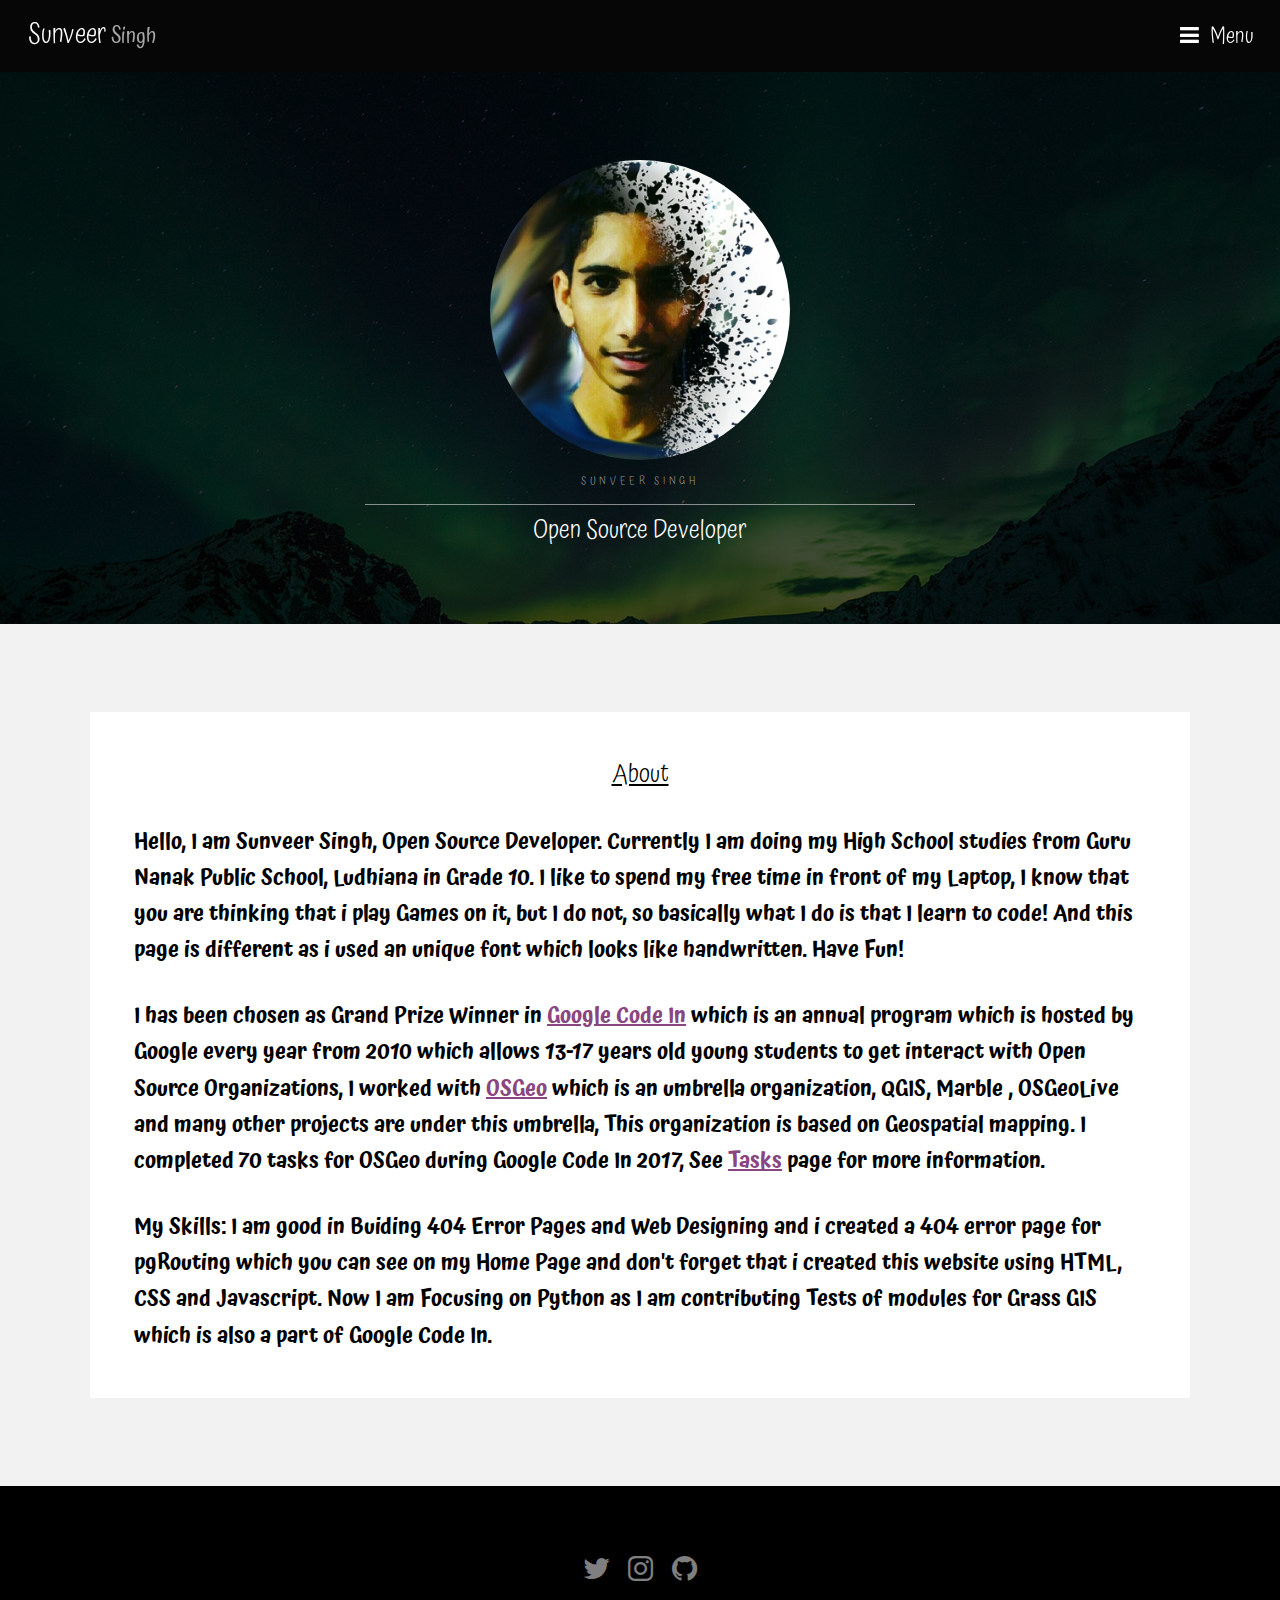
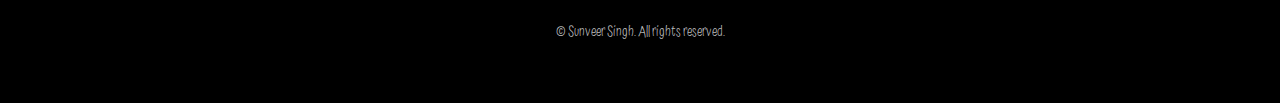
==== commit 676ca9ac: "Update about.html" ====
--- a/about.html
+++ b/about.html
@@ -78,8 +78,8 @@
 					<ul class="icons">
 						<li><a href="https://twitter.com/Sunveer54" class="icon fa-twitter"><span class="label">Twitter</span></a></li>
 						<li><a href="https://www.instagram.com/thesunveersingh/" class="icon fa-instagram"><span       class="label">Instagram</span></a></li>
-						<li><a href="singhsunveer54@gmail.com" class="icon fa-envelope-o"><span class="label">Email</span></a></li>
-<li><a href="#" class="icon fa-github"><span class="label">Github</span></a></li>
+						
+<li><a href="https://github.com/SunveerSingh" class="icon fa-github"><span class="label">Github</span></a></li>
 					</ul>
 				</div>
 				<div class="copyright">
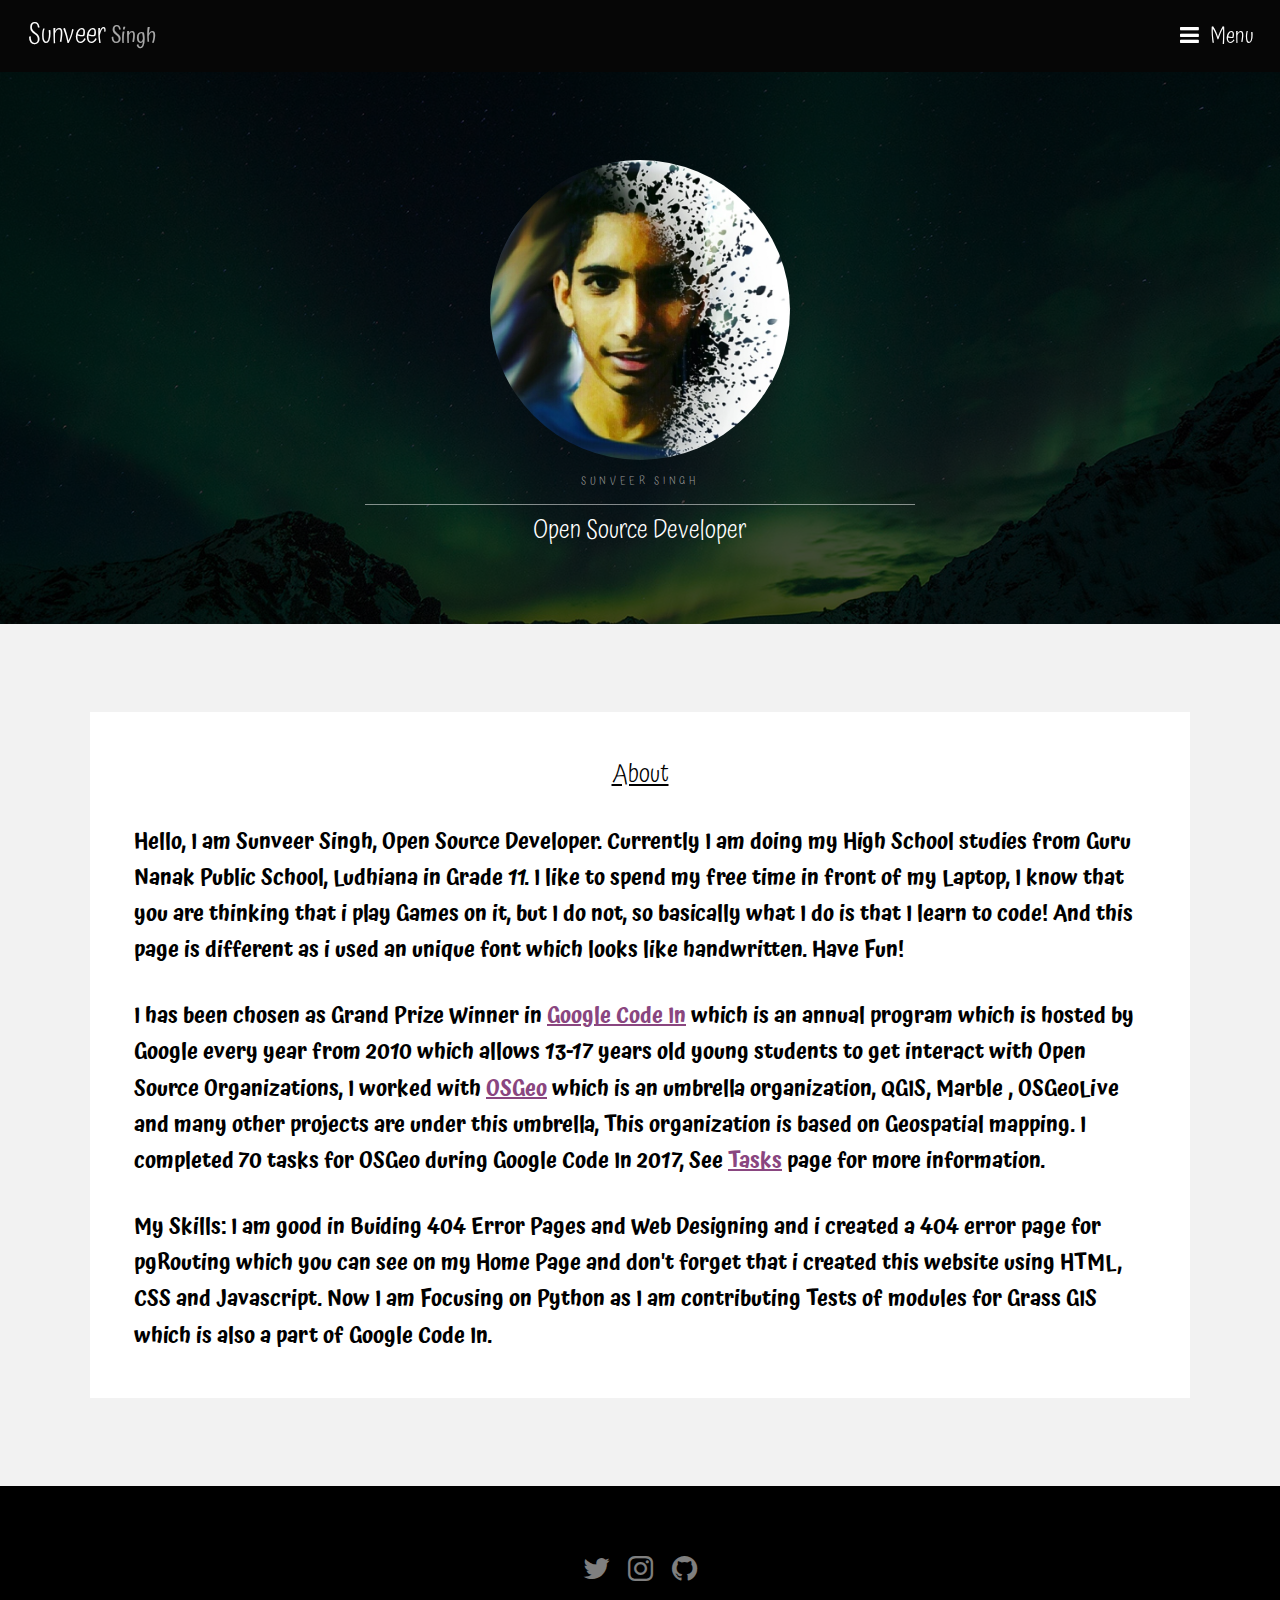
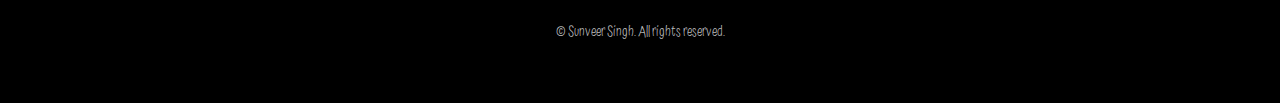
==== commit 54772106: "Update about.html" ====
--- a/about.html
+++ b/about.html
@@ -10,6 +10,13 @@
 		<link rel="stylesheet" href="assets/css/main.css" />
 
 <link rel="shortcut icon" href="favicon.ico" type="image/x-icon" />
+		<script async src="//pagead2.googlesyndication.com/pagead/js/adsbygoogle.js"></script>
+<script>
+  (adsbygoogle = window.adsbygoogle || []).push({
+    google_ad_client: "ca-pub-3825871842749676",
+    enable_page_level_ads: true
+  });
+</script>
 	</head>
 	<body class="subpage">
 
@@ -62,7 +69,7 @@
     font-family: 'Atma';font-size: 22px;
 }
 </style>
-							<p><b>Hello, I am Sunveer Singh, Open Source Developer. Currently I am doing my High School studies from Guru Nanak Public School, Ludhiana in Grade 10. I like to spend my free time in front of my Laptop, I know that you are thinking that i play Games on it, but I do not, so basically what I do is that I learn to code! And this page is different as i used an unique font which looks like handwritten. Have Fun! </b></p>
+							<p><b>Hello, I am Sunveer Singh, Open Source Developer. Currently I am doing my High School studies from Guru Nanak Public School, Ludhiana in Grade 11. I like to spend my free time in front of my Laptop, I know that you are thinking that i play Games on it, but I do not, so basically what I do is that I learn to code! And this page is different as i used an unique font which looks like handwritten. Have Fun! </b></p>
 
 							<p><b>I has been chosen as Grand Prize Winner in <a href="https://codein.withgoogle.com">Google Code In</a> which is an annual  program which is hosted by Google every year from 2010 which allows 13-17 years old young students to get interact with Open Source Organizations, I worked with <a href="https://codein.withgoogle.com/organizations/osgeo/">OSGeo</a> which is an umbrella organization, QGIS, Marble , OSGeoLive and many other projects are under this umbrella, This organization is based on Geospatial mapping. I completed 70 tasks for OSGeo during Google Code In 2017, See <a href="tasks.html">Tasks</a> page for more information.</b></p>
 
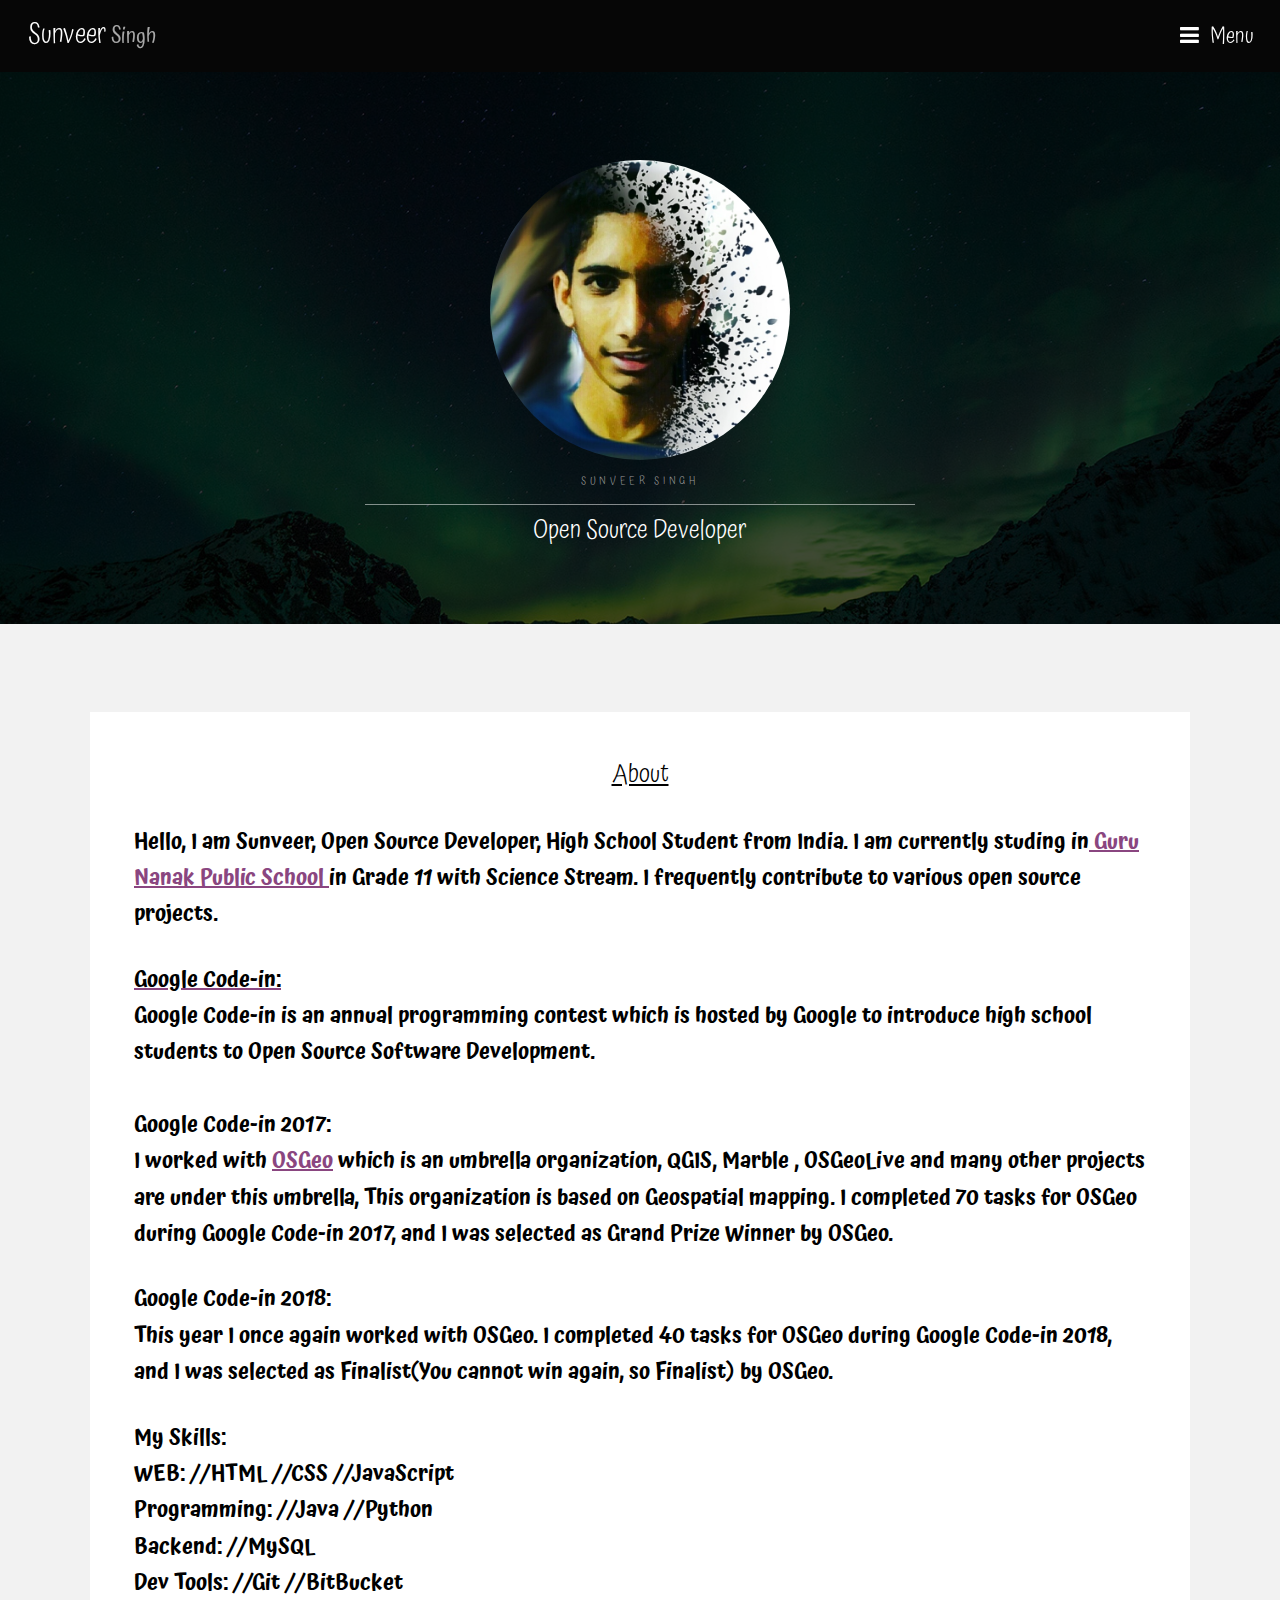
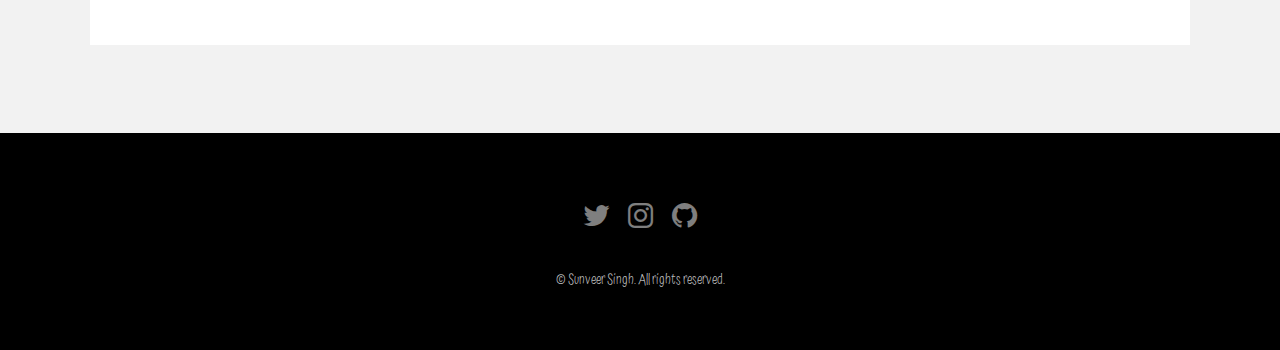
==== commit 818f19cb: "Add files via upload" ====
--- a/about.html
+++ b/about.html
@@ -69,11 +69,21 @@
     font-family: 'Atma';font-size: 22px;
 }
 </style>
-							<p><b>Hello, I am Sunveer Singh, Open Source Developer. Currently I am doing my High School studies from Guru Nanak Public School, Ludhiana in Grade 11. I like to spend my free time in front of my Laptop, I know that you are thinking that i play Games on it, but I do not, so basically what I do is that I learn to code! And this page is different as i used an unique font which looks like handwritten. Have Fun! </b></p>
+							<p><b>Hello, I am Sunveer, Open Source Developer, High School Student from India. I am currently studing in<a href="http://www.gnpschool.org/"> Guru Nanak Public School </a>in Grade 11 with Science Stream. I frequently contribute to various open source projects.</b></p>
 
-							<p><b>I has been chosen as Grand Prize Winner in <a href="https://codein.withgoogle.com">Google Code In</a> which is an annual  program which is hosted by Google every year from 2010 which allows 13-17 years old young students to get interact with Open Source Organizations, I worked with <a href="https://codein.withgoogle.com/organizations/osgeo/">OSGeo</a> which is an umbrella organization, QGIS, Marble , OSGeoLive and many other projects are under this umbrella, This organization is based on Geospatial mapping. I completed 70 tasks for OSGeo during Google Code In 2017, See <a href="tasks.html">Tasks</a> page for more information.</b></p>
+							<p><b><a href="https://codein.withgoogle.com"><b>Google Code-in:</b></a><br>Google Code-in is an annual  programming contest which is hosted by Google to introduce high school students to Open Source Software Development.<br><br>
+Google Code-in 2017:<br> I worked with <a href="https://codein.withgoogle.com/organizations/osgeo/">OSGeo</a> which is an umbrella organization, QGIS, Marble , OSGeoLive and many other projects are under this umbrella, This organization is based on Geospatial mapping. I completed 70 tasks for OSGeo during Google Code-in 2017, and I was selected as Grand Prize Winner by OSGeo.</b></p>
 
-							<p><b>My Skills: I am good in Buiding 404 Error Pages and Web Designing and i created a 404 error page for pgRouting which you can see on my Home Page and don't forget that i created this website using HTML, CSS and Javascript. Now I am Focusing on Python as I am contributing Tests of modules for Grass GIS which is also a part of Google Code In. </b> </p>
+
+<b>Google Code-in 2018:<br> This year I once again worked with OSGeo</a>. I completed 40 tasks for OSGeo during Google Code-in 2018, and I was selected as Finalist(You cannot win again, so Finalist) by OSGeo.</b></p>
+							<p><b>My Skills: <br>
+WEB: //HTML //CSS //JavaScript
+<br>
+Programming: //Java //Python
+<br>
+Backend: //MySQL
+<br>
+Dev Tools: //Git //BitBucket</b> </p>
 						</div>
 					</div>
 				</div>
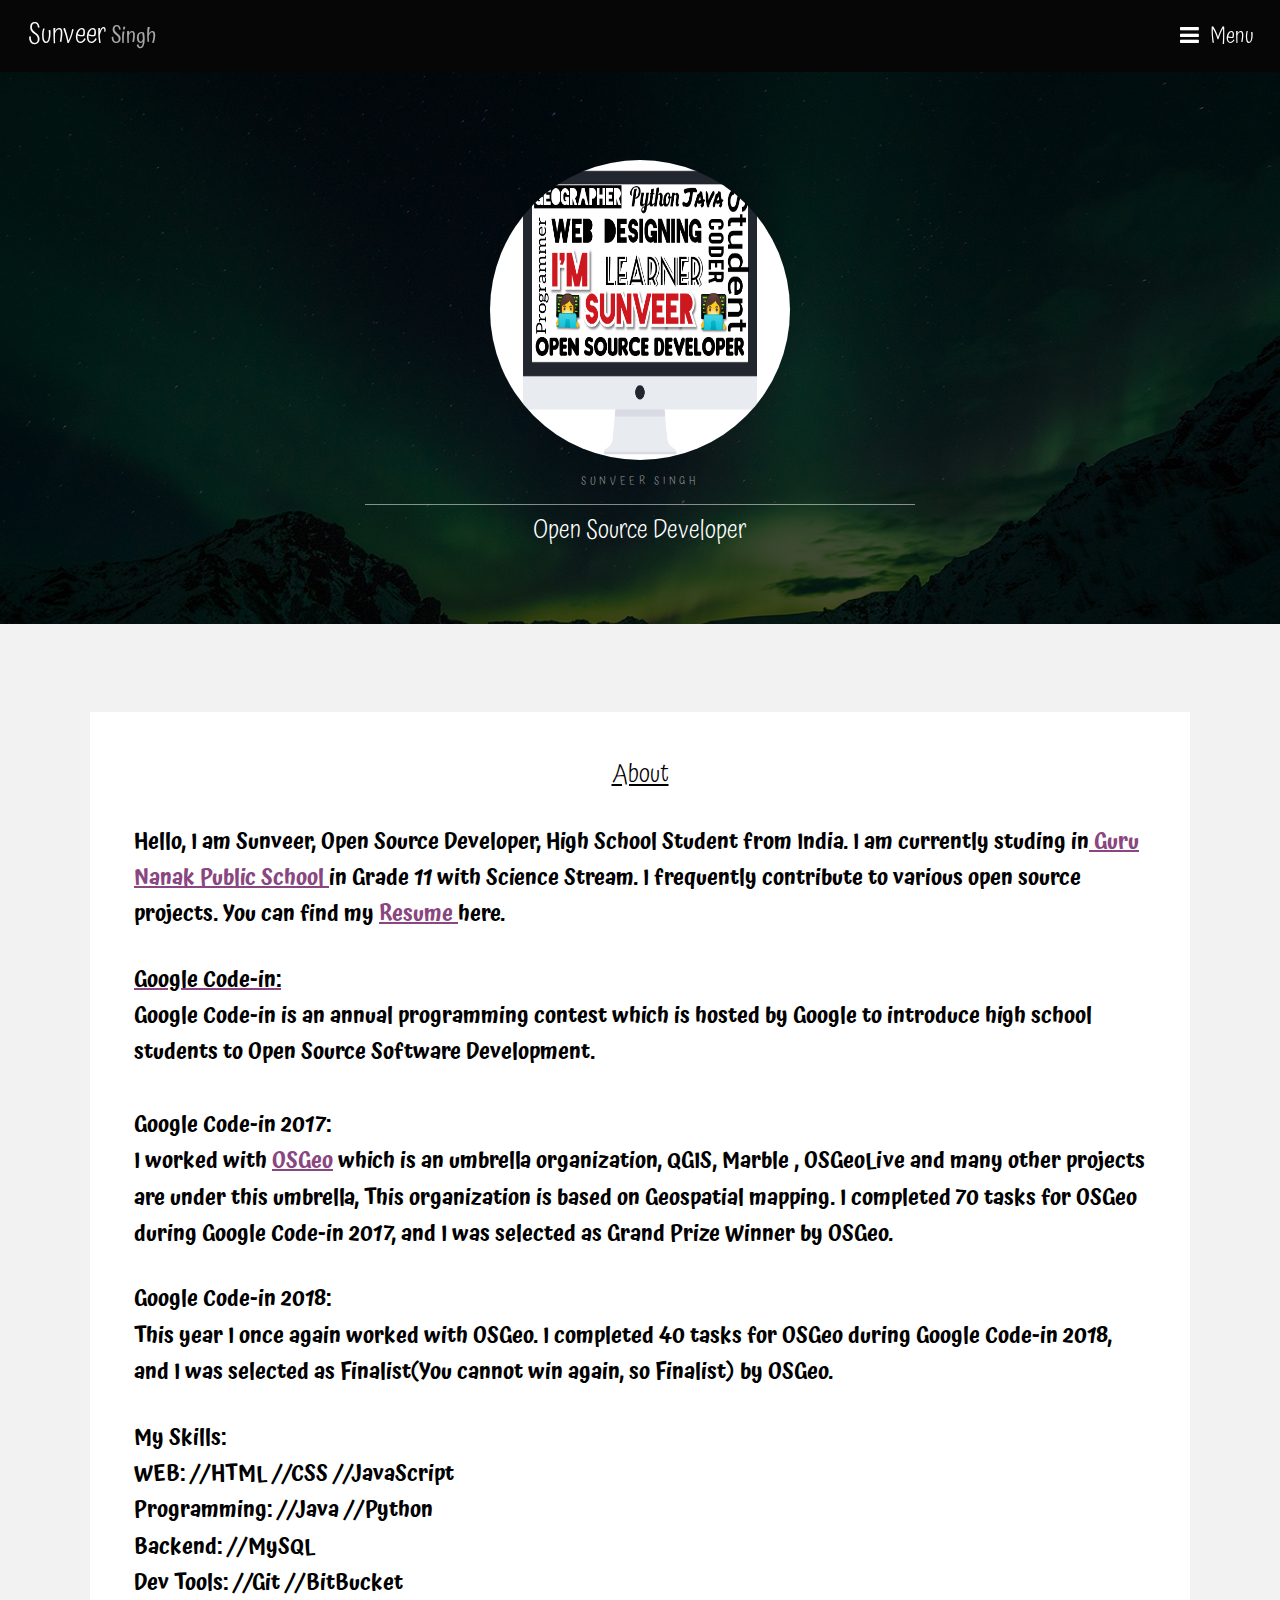
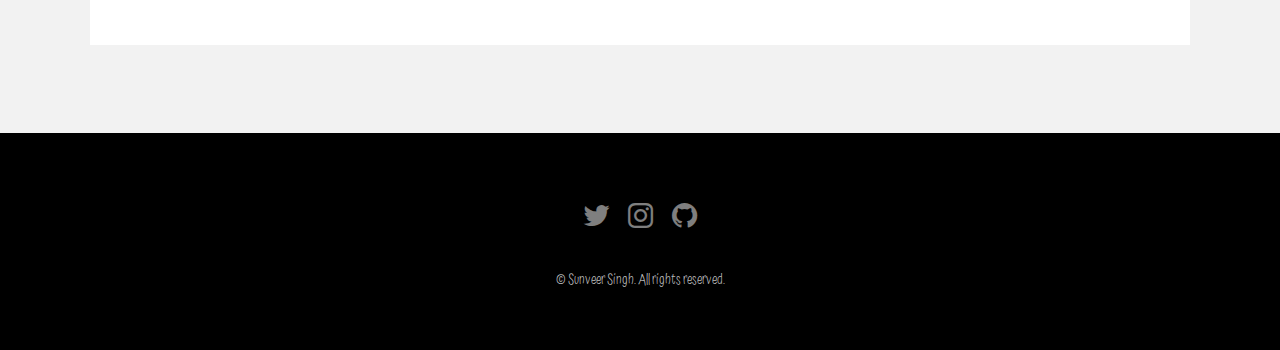
==== commit 4759a9f4: "Add files via upload" ====
--- a/about.html
+++ b/about.html
@@ -69,7 +69,7 @@
     font-family: 'Atma';font-size: 22px;
 }
 </style>
-							<p><b>Hello, I am Sunveer, Open Source Developer, High School Student from India. I am currently studing in<a href="http://www.gnpschool.org/"> Guru Nanak Public School </a>in Grade 11 with Science Stream. I frequently contribute to various open source projects.</b></p>
+							<p><b>Hello, I am Sunveer, Open Source Developer, High School Student from India. I am currently studing in<a href="http://www.gnpschool.org/"> Guru Nanak Public School </a>in Grade 11 with Science Stream. I frequently contribute to various open source projects. You can find my <a href="http://sunveersingh.me/resumesunveer.pdf">Resume </a>here.</b></p>
 
 							<p><b><a href="https://codein.withgoogle.com"><b>Google Code-in:</b></a><br>Google Code-in is an annual  programming contest which is hosted by Google to introduce high school students to Open Source Software Development.<br><br>
 Google Code-in 2017:<br> I worked with <a href="https://codein.withgoogle.com/organizations/osgeo/">OSGeo</a> which is an umbrella organization, QGIS, Marble , OSGeoLive and many other projects are under this umbrella, This organization is based on Geospatial mapping. I completed 70 tasks for OSGeo during Google Code-in 2017, and I was selected as Grand Prize Winner by OSGeo.</b></p>
